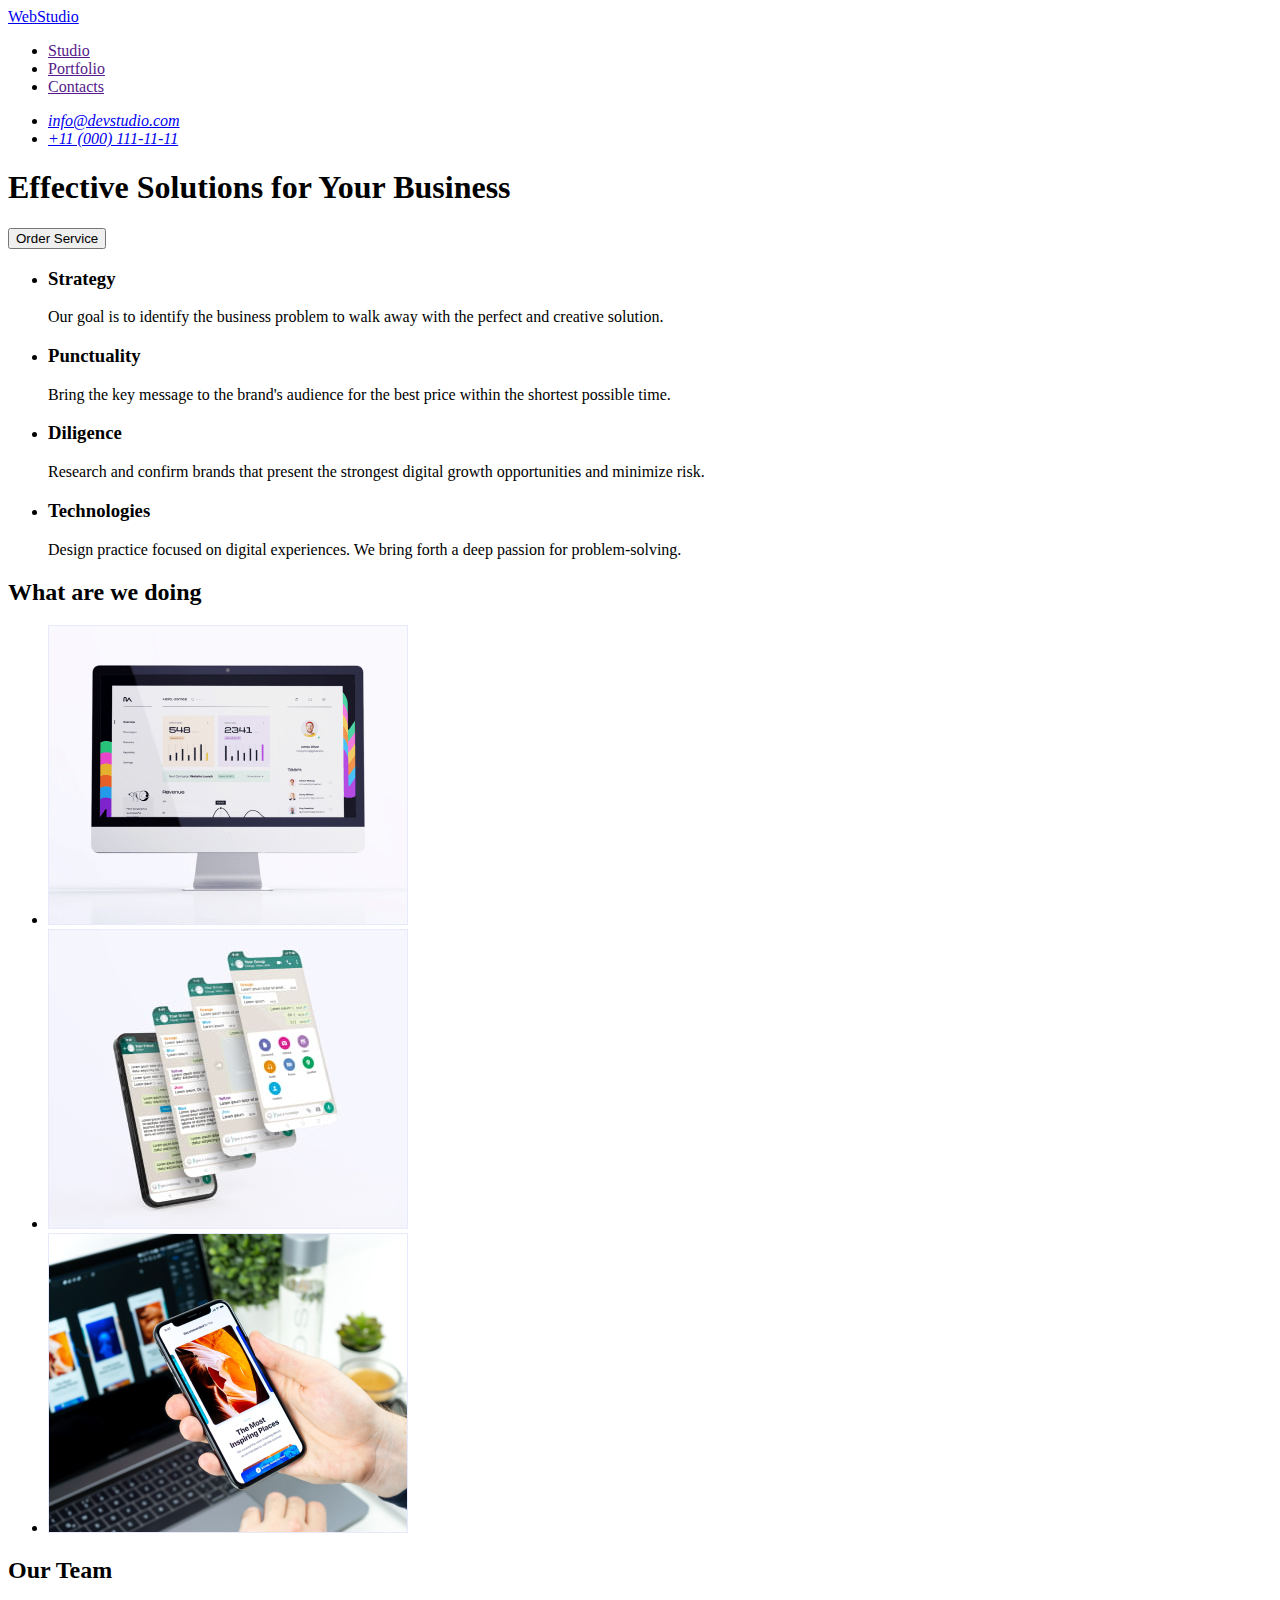
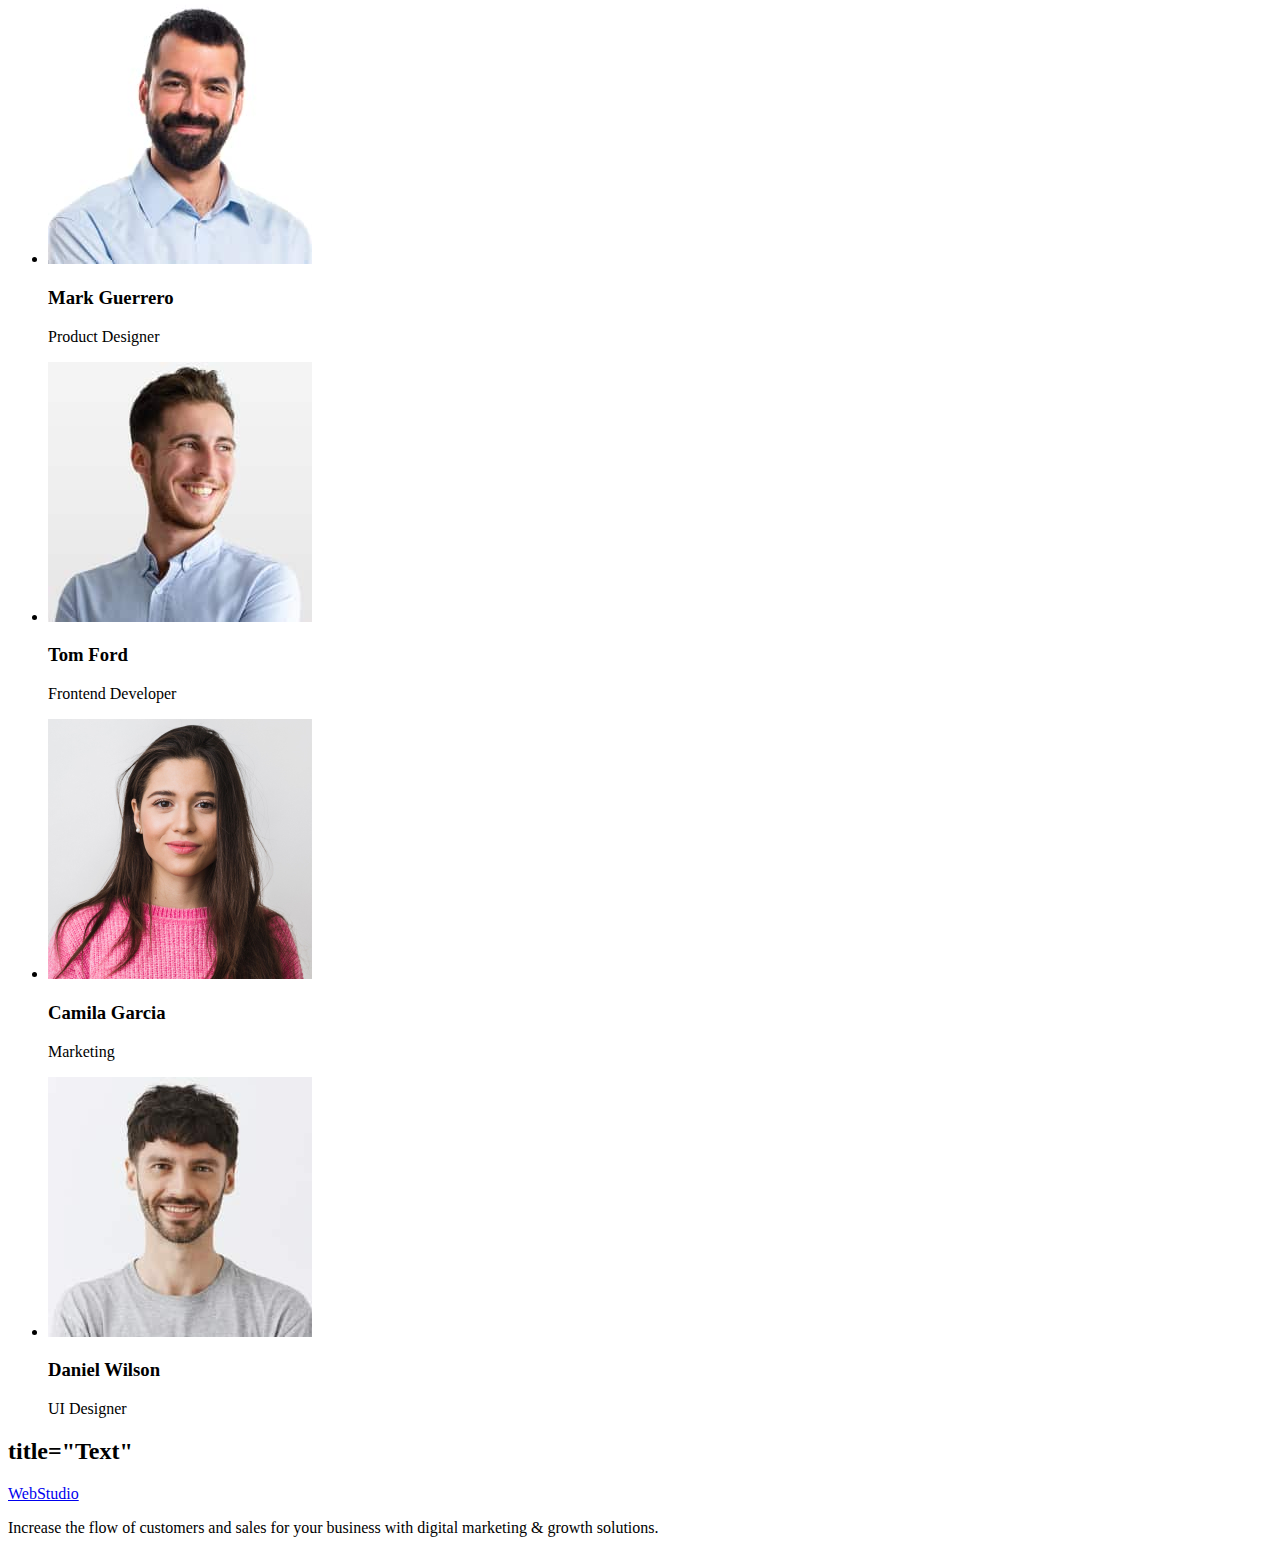
==== index.html @ a26e0db4 "Initial commit" ====
<!DOCTYPE html>
<html lang="en">
  <head>
    <meta charset="UTF-8" />
    <meta http-equiv="X-UA-Compatible" content="IE=edge" />
    <meta name="viewport" content="width=device-width, initial-scale=1.0" />
    <title>Document</title>
  </head>
  <body>
    <header>
      <nav>
        <a id="logo" href="./index.html">WebStudio</a>

        <ul>
          <li><a href="">Studio</a></li>
          <li><a href="">Portfolio</a></li>
          <li><a href="">Contacts</a></li>
        </ul>
      </nav>

      <address>
        <ul>
          <li><a href="mailto:info@devstudio.com">info@devstudio.com</a></li>
          <li><a href="tel:+110001111111">+11 (000) 111-11-11</a></li>
        </ul>
      </address>
    </header>

    <main>
      <section>
        <h1>Effective Solutions for Your Business</h1>
        <button type="button">Order Service</button>
      </section>

      <section>
        <h2 hidden>features</h2>
        <ul>
          <li>
            <h3>Strategy</h3>
            <p>
              Our goal is to identify the business problem to walk away with the
              perfect and creative solution.
            </p>
          </li>

          <li>
            <h3>Punctuality</h3>
            <p>
              Bring the key message to the brand's audience for the best price
              within the shortest possible time.
            </p>
          </li>
          <li>
            <h3>Diligence</h3>
            <p>
              Research and confirm brands that present the strongest digital
              growth opportunities and minimize risk.
            </p>
          </li>
          <li>
            <h3>Technologies</h3>

            <p>
              Design practice focused on digital experiences. We bring forth a
              deep passion for problem-solving.
            </p>
          </li>
        </ul>
      </section>
      <section>
        <h2>What are we doing</h2>
        <ul>
          <li>
            <img
              src="./images/1-(1).jpg"
              alt="Notebook"
              width="360"
              height="300"
            />
          </li>
          <li>
            <img
              src="./images/2-(1).jpg"
              alt="mobile phones"
              width="360"
              height="300"
            />
          </li>
          <li>
            <img
              src="./images/3-(1).jpg"
              alt="one phone"
              width="360"
              height="300"
            />
          </li>
        </ul>
      </section>

      <section>
        <h2>Our Team</h2>
        <ul>
          <li class="TeamCard1">
            <img
              src="./images/1-st-man-(1).jpg"
              alt="first man"
              width="264"
              height="260"
            />
            <h3>Mark Guerrero</h3>
            <p>Product Designer</p>
          </li>
          <li class="Team-Card2">
            <img
              src="./images/2-th-man-(1).jpg"
              alt="second man"
              width="264"
              height="260"
            />
            <h3>Tom Ford</h3>
            <p>Frontend Developer</p>
          </li>
          <li class="TeamCard3">
            <img
              src="./images/3-th-woman-(1).jpg"
              alt="thirdth woman"
              width="264"
              height="260"
            />
            <h3>Camila Garcia</h3>
            <p>Marketing</p>
          </li>
          <li class="TeamCard4">
            <img
              src="./images/4-th-man-(1).jpg"
              alt="firth man"
              width="264"
              height="260"
            />
            <h3>Daniel Wilson</h3>
            <p>UI Designer</p>
          </li>
        </ul>
      </section>
    </main>
    <footer>
      <h2>title="Text"</h2>
      <a href="./index.html">WebStudio</a>
      <p>
        Increase the flow of customers and sales for your business with digital
        marketing & growth solutions.
      </p>
    </footer>
  </body>
</html>
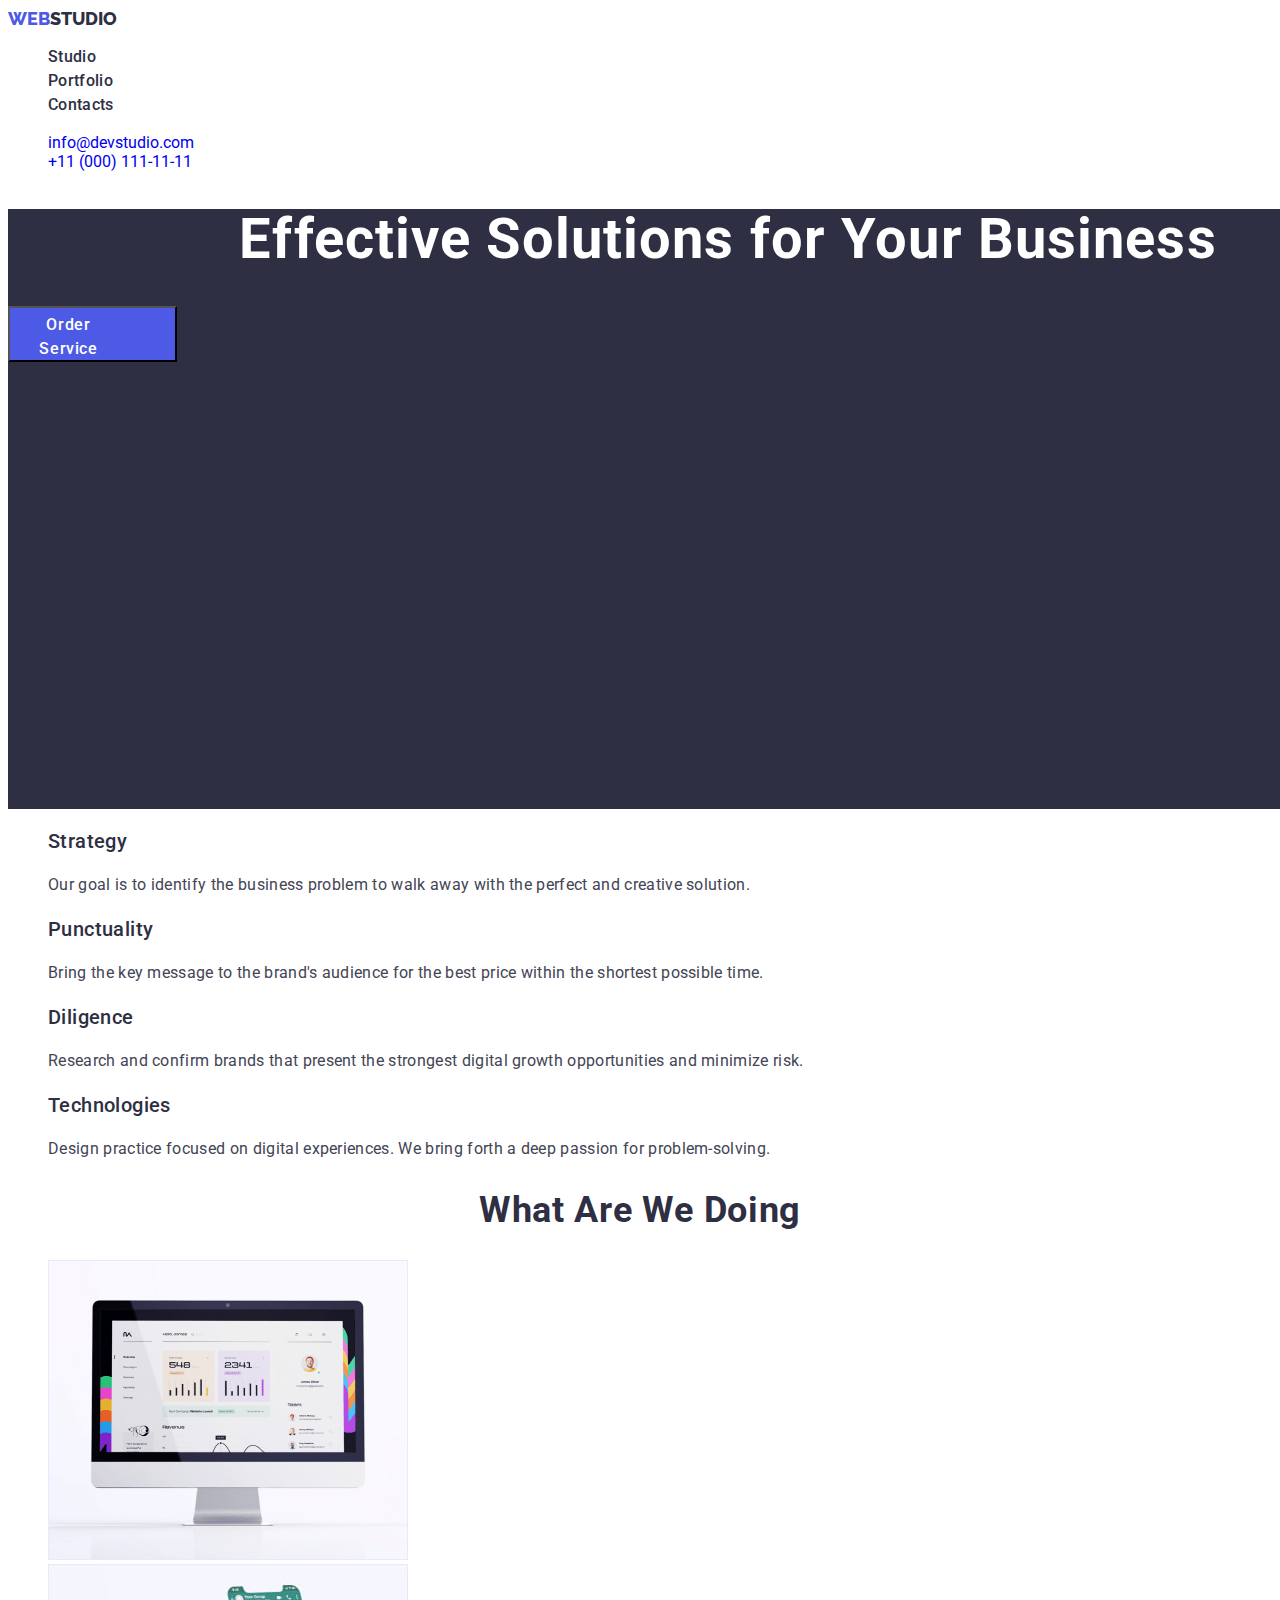
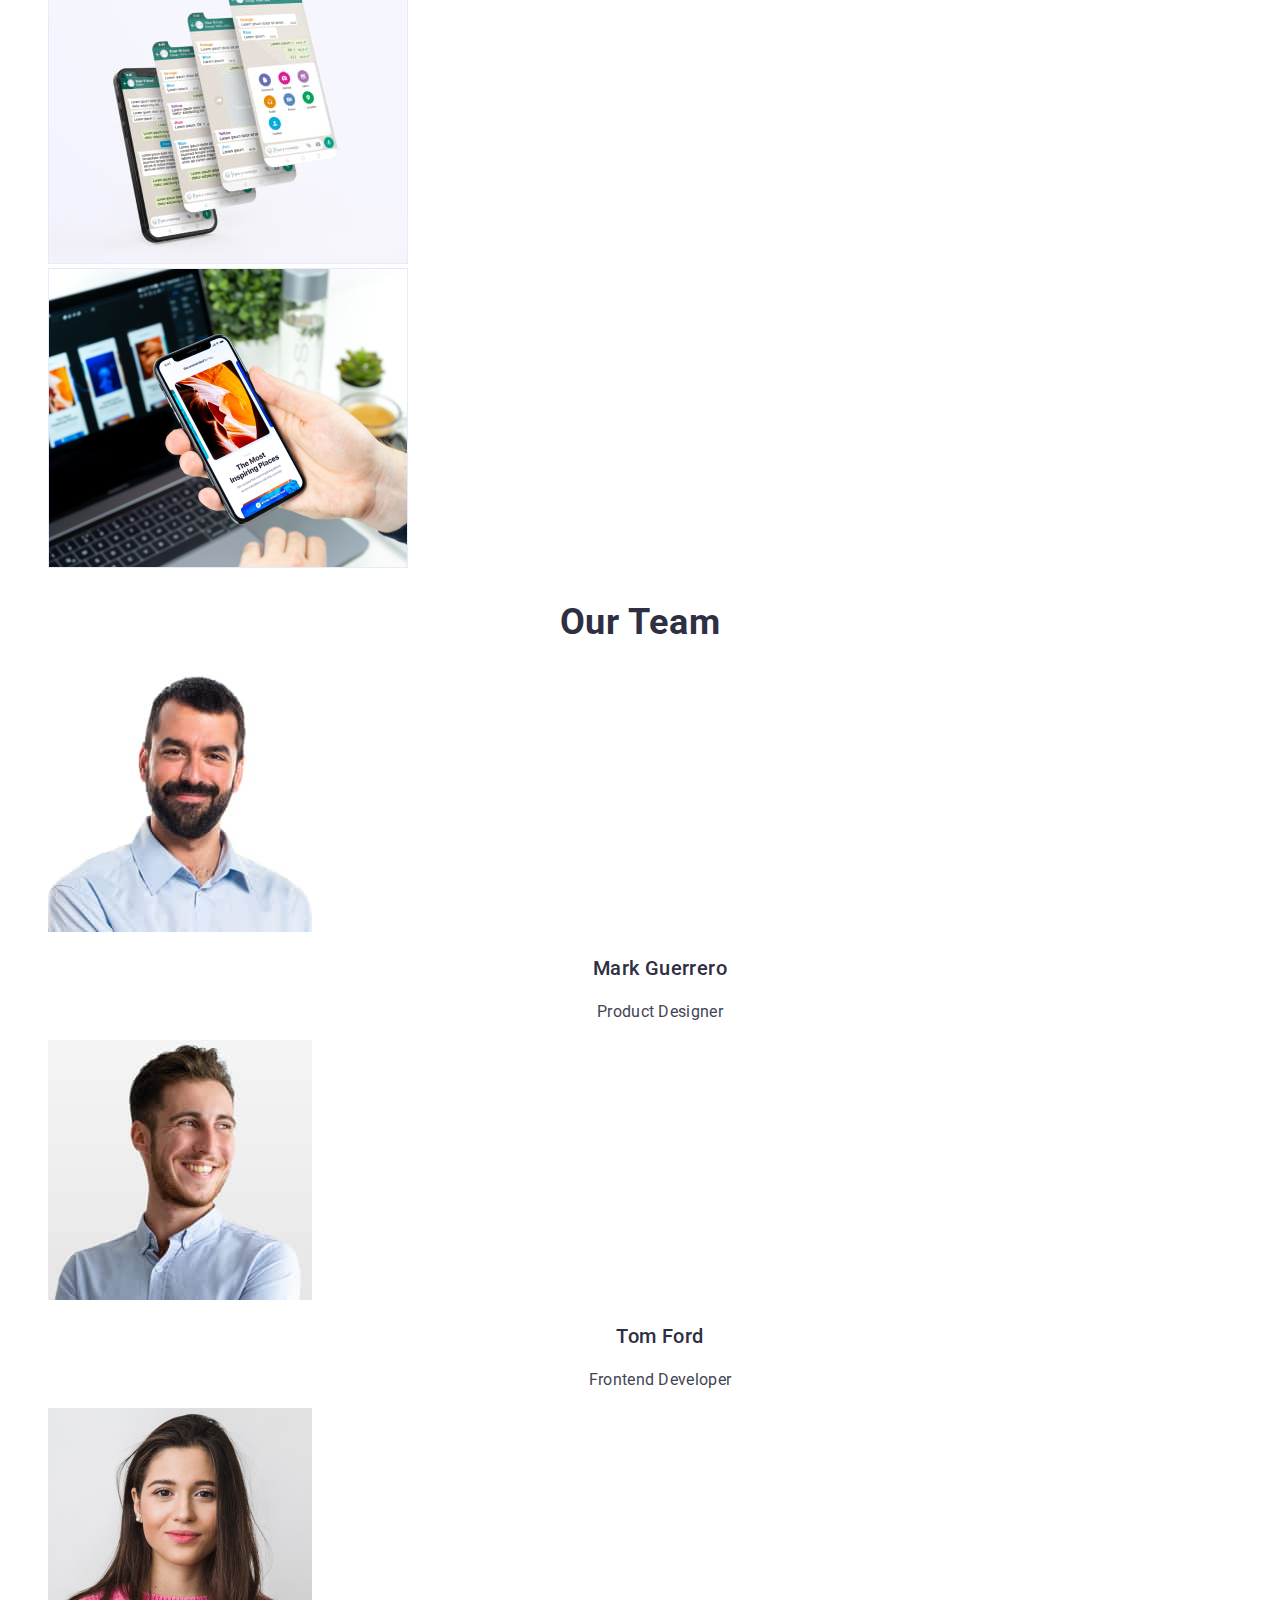
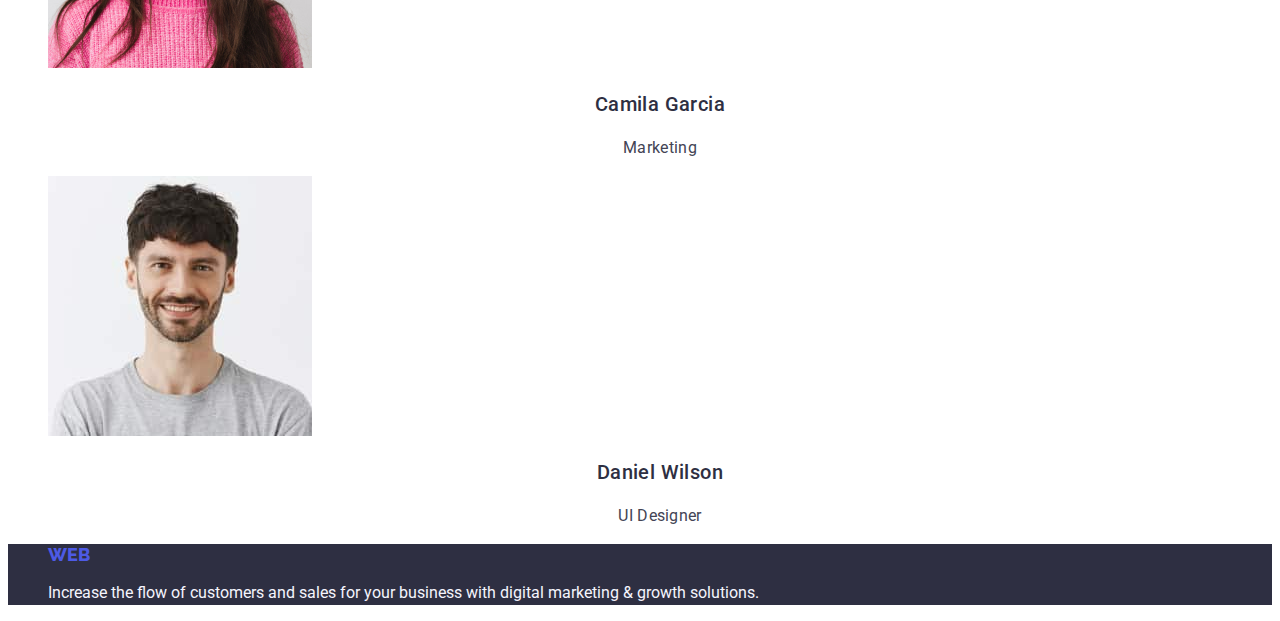
==== commit 5975da32: "First-try" ====
--- a/index.html
+++ b/index.html
@@ -4,73 +4,95 @@
     <meta charset="UTF-8" />
     <meta http-equiv="X-UA-Compatible" content="IE=edge" />
     <meta name="viewport" content="width=device-width, initial-scale=1.0" />
+    <link rel="stylesheet" href="css/style.css" />
+    <link rel="preconnect" href="https://fonts.gstatic.com" />
+    <link rel="preconnect" href="https://fonts.googleapis.com" />
+    <link rel="preconnect" href="https://fonts.gstatic.com" crossorigin />
+    <link
+      href="https://fonts.googleapis.com/css2?family=Raleway:wght@800&family=Roboto:wght@400;500;700&display=swap"
+      rel="stylesheet"
+    />
     <title>Document</title>
   </head>
   <body>
-    <header>
-      <nav>
-        <a id="logo" href="./index.html">WebStudio</a>
+    <header class="top-line-header">
+      <a class="logo" href="./index.html">WEB<span class="logo-second-word">STUDIO</span></a>
 
-        <ul>
-          <li><a href="">Studio</a></li>
-          <li><a href="">Portfolio</a></li>
-          <li><a href="">Contacts</a></li>
+      <nav class="menu-navigation">
+        <ul class="navigation-list">
+          <li>
+            <a class="nav-element" href="">Studio</a>
+          </li>
+          <li >
+            <a class="nav-element" href="">Portfolio</a>
+          </li>
+          <li >
+            <a class="nav-element" href="">Contacts</a>
+          </li>
         </ul>
       </nav>
 
-      <address>
-        <ul>
-          <li><a href="mailto:info@devstudio.com">info@devstudio.com</a></li>
-          <li><a href="tel:+110001111111">+11 (000) 111-11-11</a></li>
+      <adress>
+        <ul class="adress-info">
+          <li class="mail">
+            <a class="mail-a" href="mailto:info@devstudio.com">info@devstudio.com</a>
+          </li>
+          <li class="tel">
+            <a class="tel-a" href="tel:+110001111111">+11 (000) 111-11-11</a>
+          </li>
         </ul>
-      </address>
+      </adress>
     </header>
 
     <main>
-      <section>
-        <h1>Effective Solutions for Your Business</h1>
-        <button type="button">Order Service</button>
+      <section class="hero-image">
+        <h1 class="hero-image-title">
+          Effective Solutions for Your Business
+        </h1>
+        <button class="hero-image-button" type="button">
+          <p class="hero-image-button-text">Order Service</p>
+        </button>
       </section>
 
-      <section>
+      <section class="first-section">
         <h2 hidden>features</h2>
-        <ul>
-          <li>
-            <h3>Strategy</h3>
-            <p>
+
+        <ul class="first-section-list">
+          <li class="first-section-item-strategy">
+            <h3 class="first-section-title">Strategy</h3>
+            <p class="first-section-text">
               Our goal is to identify the business problem to walk away with the
               perfect and creative solution.
             </p>
           </li>
 
-          <li>
-            <h3>Punctuality</h3>
-            <p>
+          <li class="first-section-item-punctuality">
+            <h3 class="first-section-title">Punctuality</h3>
+            <p class="first-section-text">
               Bring the key message to the brand's audience for the best price
               within the shortest possible time.
             </p>
           </li>
-          <li>
-            <h3>Diligence</h3>
-            <p>
+          <li class="first-section-item-diligence">
+            <h3 class="first-section-title">Diligence</h3>
+            <p class="first-section-text">
               Research and confirm brands that present the strongest digital
               growth opportunities and minimize risk.
             </p>
           </li>
-          <li>
-            <h3>Technologies</h3>
-
-            <p>
+          <li class="first-section-item-technologies">
+            <h3 class="first-section-title">Technologies</h3>
+            <p class="first-section-text">
               Design practice focused on digital experiences. We bring forth a
               deep passion for problem-solving.
             </p>
           </li>
         </ul>
       </section>
-      <section>
-        <h2>What are we doing</h2>
+      <section class="second-section">
+        <h2 class="second-section-title">What are we doing</h2>
         <ul>
-          <li>
+          <li class="image-notebook">
             <img
               src="./images/1-(1).jpg"
               alt="Notebook"
@@ -78,7 +100,7 @@
               height="300"
             />
           </li>
-          <li>
+          <li class="image-mobile-phones">
             <img
               src="./images/2-(1).jpg"
               alt="mobile phones"
@@ -86,7 +108,7 @@
               height="300"
             />
           </li>
-          <li>
+          <li class="image-one-phone">
             <img
               src="./images/3-(1).jpg"
               alt="one phone"
@@ -97,8 +119,8 @@
         </ul>
       </section>
 
-      <section>
-        <h2>Our Team</h2>
+      <section class="third-section">
+        <h2 class="third-section-title">Our Team</h2>
         <ul>
           <li class="TeamCard1">
             <img
@@ -107,8 +129,8 @@
               width="264"
               height="260"
             />
-            <h3>Mark Guerrero</h3>
-            <p>Product Designer</p>
+            <h3 class="third-section-card-title">Mark Guerrero</h3>
+            <p class="third-section-card-text">Product Designer</p>
           </li>
           <li class="Team-Card2">
             <img
@@ -117,8 +139,8 @@
               width="264"
               height="260"
             />
-            <h3>Tom Ford</h3>
-            <p>Frontend Developer</p>
+            <h3 class="third-section-card-title">Tom Ford</h3>
+            <p class="third-section-card-text">Frontend Developer</p>
           </li>
           <li class="TeamCard3">
             <img
@@ -127,8 +149,8 @@
               width="264"
               height="260"
             />
-            <h3>Camila Garcia</h3>
-            <p>Marketing</p>
+            <h3 class="third-section-card-title">Camila Garcia</h3>
+            <p class="third-section-card-text">Marketing</p>
           </li>
           <li class="TeamCard4">
             <img
@@ -137,19 +159,26 @@
               width="264"
               height="260"
             />
-            <h3>Daniel Wilson</h3>
-            <p>UI Designer</p>
+            <h3 class="third-section-card-title">Daniel Wilson</h3>
+            <p class="third-section-card-text">UI Designer</p>
           </li>
         </ul>
       </section>
     </main>
-    <footer>
-      <h2>title="Text"</h2>
-      <a href="./index.html">WebStudio</a>
-      <p>
-        Increase the flow of customers and sales for your business with digital
-        marketing & growth solutions.
-      </p>
+    <footer class="footer">
+      <ul>
+        <li>          
+            <a class="logo" href="./index.html">WEB<span class="logo-second-word">STUDIO</span></a>
+           <p class="footer-logo-text">
+            Increase the flow of customers and sales for your business with
+            digital marketing & growth solutions.
+          </p>
+        </a>
+        </li>
+        <li>
+         
+        </li>
+      </ul>
     </footer>
   </body>
 </html>
--- a/css/style.css
+++ b/css/style.css
@@ -0,0 +1,227 @@
+ul {
+list-style: none;
+
+}
+a {
+text-decoration: none;    
+}
+body {
+color: #2E2F42;
+font-family:'Roboto',sans-serif;
+}
+
+button {
+    cursor: pointer;
+}
+.logo {
+    width: 44px;
+        height: 21px;
+    font-family: 'Raleway';
+        font-style: normal;
+        font-weight: 800;
+        font-size: 18px;
+        line-height: 21px;
+        color: #4D5AE5;
+}
+.nav-element {
+    font-family: 'Roboto';
+        font-style: normal;
+        font-weight: 500;
+        font-size: 16px;
+        line-height: 24px;
+        letter-spacing: 0.02em;        
+            color: #2E2F42;
+}
+.logo-second-word {
+    width: 71px;
+        height: 21px;
+    font-family: 'Raleway';
+        font-style: normal;
+        font-weight: 800;
+        font-size: 18px;
+        line-height: 21px;
+        color: #2E2F42;
+}
+.mail:hover {
+    color:#404BBF;
+    
+}
+.tel:hover {
+    color:#404BBF;
+        
+}
+.mail-a:focus {
+    color:#404BBF;  
+}
+.tel-a:focus {
+    color:#404BBF;  
+}
+
+
+.filter-btn-active:hover  {
+   background-color: #404BBF;
+}
+.filter-btn-active:focus {
+    background-color: #404BBF;
+}
+
+.row-first-tite {
+    font-family: 'Roboto';
+        font-style: normal;
+        font-weight: 500;
+        font-size: 20px;
+        line-height: 24px;
+        letter-spacing: 0.02em;        
+            color: #2E2F42;
+}
+.row-first-text {
+    font-family: 'Roboto';
+        font-style: normal;
+        font-weight: 400;
+        font-size: 16px;
+        line-height: 24px;        
+        letter-spacing: 0.02em;    
+        color: #434455;
+}
+.row-second-tite{
+    font-family: 'Roboto';
+        font-style: normal;
+        font-weight: 500;
+        font-size: 20px;
+        line-height: 24px;        
+        letter-spacing: 0.02em;    
+        color: #2E2F42;
+}
+.row-second-text{
+font-family: 'Roboto';
+    font-style: normal;
+    font-weight: 400;
+    font-size: 16px;
+    line-height: 24px;    
+    letter-spacing: 0.02em;
+    color: #434455;
+}
+.rowthird-tite{    
+        font-family: 'Roboto';
+        font-style: normal;
+        font-weight: 500;
+        font-size: 20px;
+        line-height: 24px;        
+        letter-spacing: 0.02em;    
+        color: #2E2F42;
+}
+.row-third-text{
+    font-family: 'Roboto';
+    font-style: normal;
+    font-weight: 400;
+    font-size: 16px;
+    line-height: 24px;    
+    letter-spacing: 0.02em;
+    color: #434455;
+}
+.footer-logo-text{
+    font-family: 'Roboto';
+        font-style: normal;
+        font-weight: 400;
+        font-size: 16px;
+        line-height: 24px;
+       er-spacing: 0.02em;    
+        color: #F4F4FD;
+}
+.footer {
+    background: #2E2F42;
+}
+ .hero-image{
+        width: 1440px;
+        height: 600px; 
+        background: #2E2F42;
+ }
+ .hero-image-title {
+    font-family: 'Roboto';
+        font-style: normal;
+        font-weight: 700;
+        font-size: 56px;
+        line-height: 60px;    
+        text-align: center;
+        letter-spacing: 0.02em;    
+        color: #FFFFFF;
+ }
+ .hero-image-button {
+        width: 169px;
+        height: 56px;          
+        background: #4D5AE5;
+ }
+.hero-image-button-text{
+    width: 105px;
+        height: 24px;    
+        font-family: 'Roboto';
+        font-style: normal;
+        font-weight: 500;
+        font-size: 16px;
+        line-height: 24px;        
+        display: flex;
+        align-items: center;
+        letter-spacing: 0.04em;    
+        color: #FFFFFF;
+}
+.first-section-title{
+font-family: 'Roboto';
+    font-style: normal;
+    font-weight: 500;
+    font-size: 20px;
+    line-height: 24px;
+    letter-spacing: 0.02em;
+    color: #2E2F42;
+}
+.first-section-text {
+font-family: 'Roboto';
+    font-style: normal;
+    font-weight: 400;
+    font-size: 16px;
+    line-height: 24px;
+    letter-spacing: 0.02em;
+    color: #434455;
+}
+.second-section-title{
+    font-family: 'Roboto';
+        font-style: normal;
+        font-weight: 700;
+        font-size: 36px;
+        line-height: 40px;
+        text-align: center;
+        letter-spacing: 0.02em;
+        text-transform: capitalize;
+        color: #2E2F42;
+}
+.third-section-title{
+    font-family: 'Roboto';
+        font-style: normal;
+        font-weight: 700;
+        font-size: 36px;
+        line-height: 40px;
+        text-align: center;
+        letter-spacing: 0.02em;
+        text-transform: capitalize;
+        color: #2E2F42;
+}
+.third-section-card-title{
+font-family: 'Roboto';
+    font-style: normal;
+    font-weight: 500;
+    font-size: 20px;
+    line-height: 24px;
+    text-align: center;
+    letter-spacing: 0.02em;
+    color: #2E2F42;
+}
+.third-section-card-text{
+font-family: 'Roboto';
+    font-style: normal;
+    font-weight: 400;
+    font-size: 16px;
+    line-height: 24px;
+    text-align: center;
+    letter-spacing: 0.02em;
+    color: #434455;
+}
+   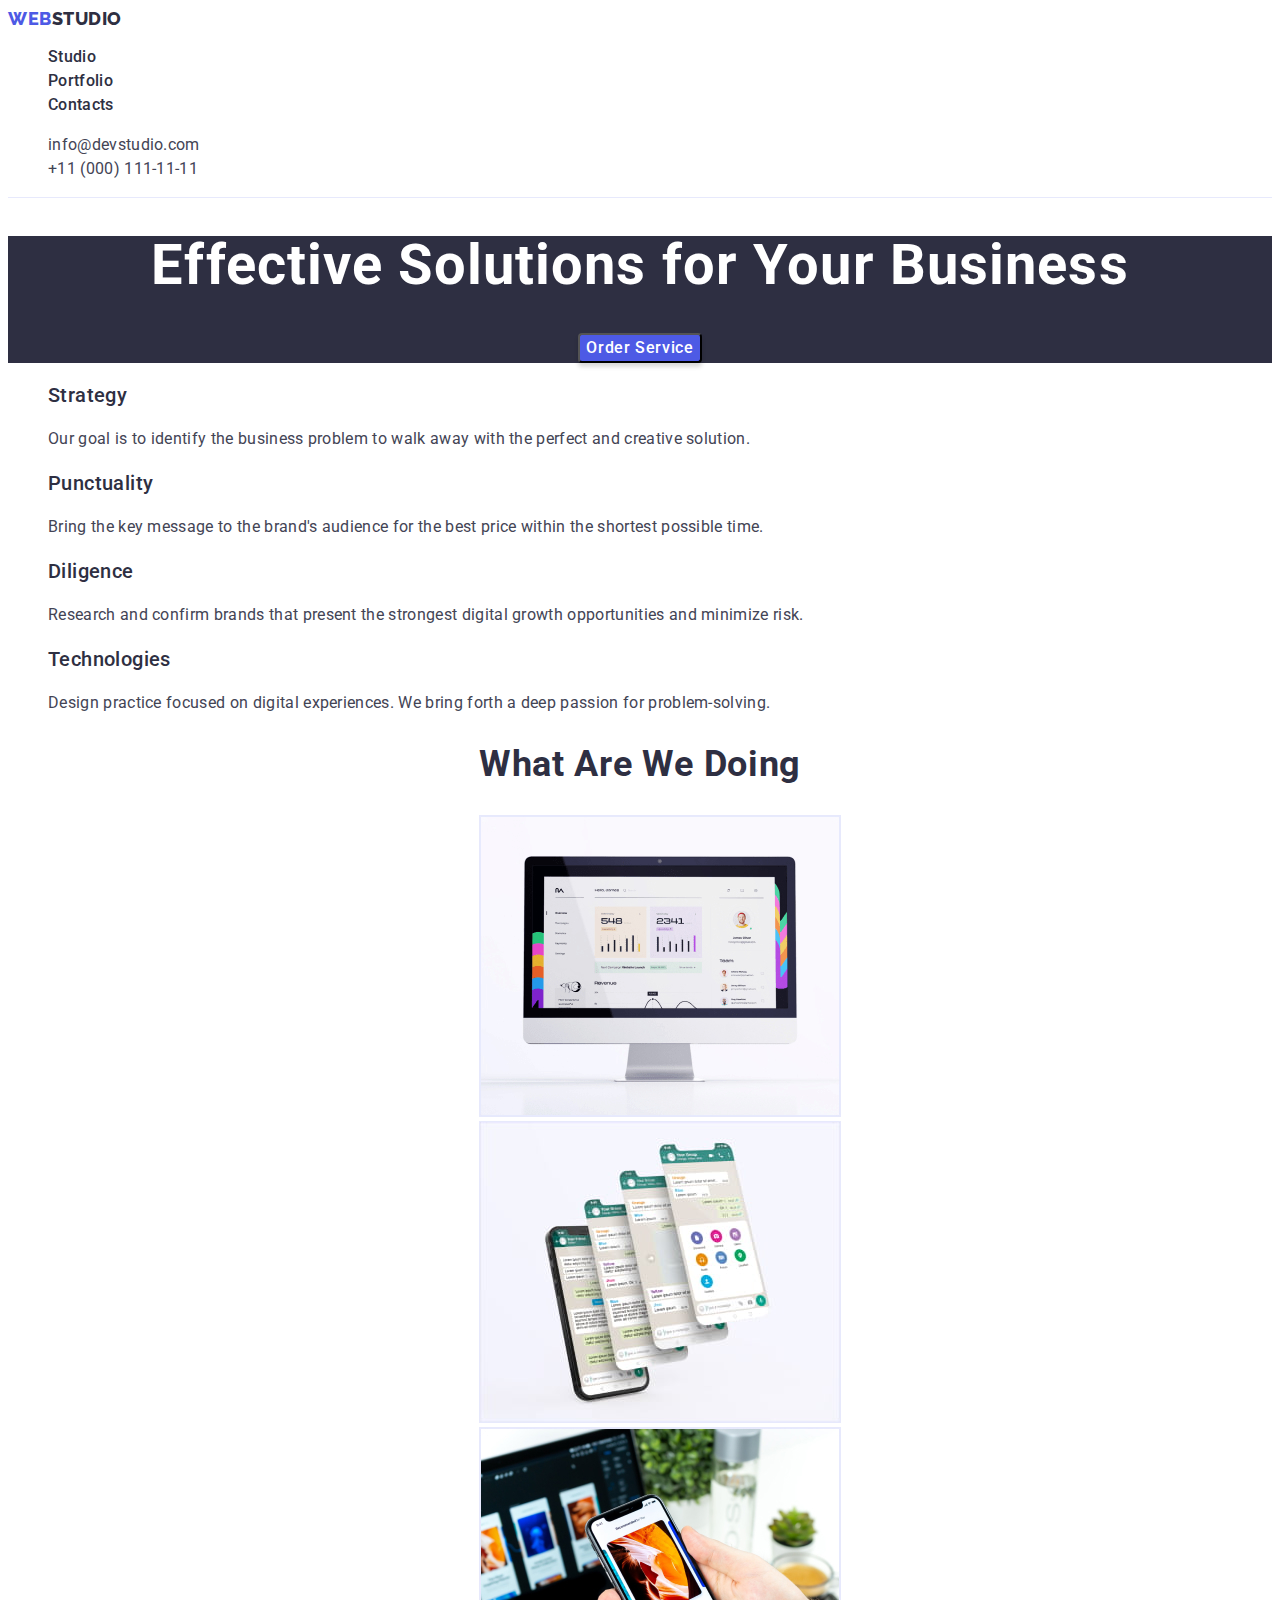
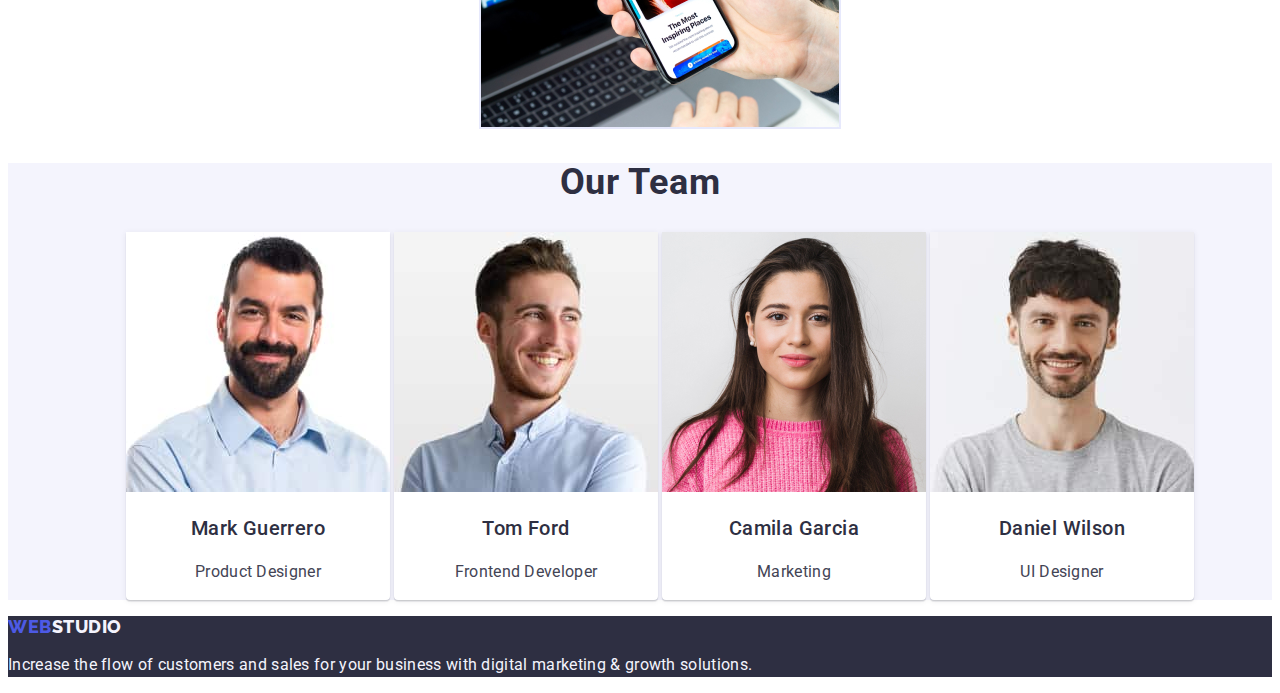
==== commit 65eb78a0: "second-version" ====
--- a/index.html
+++ b/index.html
@@ -4,114 +4,116 @@
     <meta charset="UTF-8" />
     <meta http-equiv="X-UA-Compatible" content="IE=edge" />
     <meta name="viewport" content="width=device-width, initial-scale=1.0" />
-    <link rel="stylesheet" href="css/style.css" />
-    <link rel="preconnect" href="https://fonts.gstatic.com" />
     <link rel="preconnect" href="https://fonts.googleapis.com" />
     <link rel="preconnect" href="https://fonts.gstatic.com" crossorigin />
     <link
       href="https://fonts.googleapis.com/css2?family=Raleway:wght@800&family=Roboto:wght@400;500;700&display=swap"
       rel="stylesheet"
     />
-    <title>Document</title>
+
+    <link rel="stylesheet" href="./css/style.css" />
+    <title>Web Studio</title>
   </head>
   <body>
-    <header class="top-line-header">
-      <a class="logo" href="./index.html">WEB<span class="logo-second-word">STUDIO</span></a>
-
-      <nav class="menu-navigation">
-        <ul class="navigation-list">
+    <header class="header">
+      <nav class="navigation">
+        <a class="navigation-logo-web logo link" href="./index.html">
+          Web<span class="navigation-logo-studio">Studio</span>
+        </a>
+        <ul class="navigation-list list">
+          <!-- current disable -->
           <li>
-            <a class="nav-element" href="">Studio</a>
+            <a class="navigation-item link" href="./index.html">Studio</a>
           </li>
-          <li >
-            <a class="nav-element" href="">Portfolio</a>
+          <li>
+            <a class="navigation-item link" href="./portfolio.html"
+              >Portfolio</a
+            >
           </li>
-          <li >
-            <a class="nav-element" href="">Contacts</a>
+          <li>
+            <a class="navigation-item link" href="">Contacts</a>
           </li>
         </ul>
       </nav>
 
-      <adress>
-        <ul class="adress-info">
-          <li class="mail">
-            <a class="mail-a" href="mailto:info@devstudio.com">info@devstudio.com</a>
+      <address class="contact">
+        <ul class="contact-list list">
+          <li>
+            <a class="contact-item link" href="mailto:info@devstudio.com"
+              >info@devstudio.com</a
+            >
           </li>
-          <li class="tel">
-            <a class="tel-a" href="tel:+110001111111">+11 (000) 111-11-11</a>
+          <li>
+            <a class="contact-item link" href="tel:+110001111111"
+              >+11 (000) 111-11-11</a
+            >
           </li>
         </ul>
-      </adress>
+      </address>
     </header>
-
     <main>
-      <section class="hero-image">
-        <h1 class="hero-image-title">
-          Effective Solutions for Your Business
-        </h1>
-        <button class="hero-image-button" type="button">
-          <p class="hero-image-button-text">Order Service</p>
-        </button>
+      <section class="hero">
+        <h1 class="hero-title">Effective Solutions for Your Business</h1>
+        <button class="hero-button" type="button">Order Service</button>
       </section>
 
-      <section class="first-section">
-        <h2 hidden>features</h2>
-
-        <ul class="first-section-list">
-          <li class="first-section-item-strategy">
-            <h3 class="first-section-title">Strategy</h3>
-            <p class="first-section-text">
+      <section class="features">
+        <h2 class="features-title secondary-title" hidden>Features</h2>
+        <ul class="features-list list">
+          <li>
+            <h3 class="features-subtitle">Strategy</h3>
+            <p class="features-text">
               Our goal is to identify the business problem to walk away with the
               perfect and creative solution.
             </p>
           </li>
-
-          <li class="first-section-item-punctuality">
-            <h3 class="first-section-title">Punctuality</h3>
-            <p class="first-section-text">
+          <li>
+            <h3 class="features-subtitle">Punctuality</h3>
+            <p class="features-text">
               Bring the key message to the brand's audience for the best price
               within the shortest possible time.
             </p>
           </li>
-          <li class="first-section-item-diligence">
-            <h3 class="first-section-title">Diligence</h3>
-            <p class="first-section-text">
+          <li>
+            <h3 class="features-subtitle">Diligence</h3>
+            <p class="features-text">
               Research and confirm brands that present the strongest digital
               growth opportunities and minimize risk.
             </p>
           </li>
-          <li class="first-section-item-technologies">
-            <h3 class="first-section-title">Technologies</h3>
-            <p class="first-section-text">
+          <li>
+            <h3 class="features-subtitle">Technologies</h3>
+            <p class="features-text">
               Design practice focused on digital experiences. We bring forth a
               deep passion for problem-solving.
             </p>
           </li>
         </ul>
       </section>
-      <section class="second-section">
-        <h2 class="second-section-title">What are we doing</h2>
-        <ul>
-          <li class="image-notebook">
+
+      <section class="specialization">
+        <h2 class="specialization-title secondary-title">What are we doing</h2>
+        <ul class="specialization-list list">
+          <li>
             <img
-              src="./images/1-(1).jpg"
-              alt="Notebook"
+              src="images\1-(1).jpg"
+              alt="monitor"
               width="360"
               height="300"
             />
           </li>
-          <li class="image-mobile-phones">
+          <li>
             <img
-              src="./images/2-(1).jpg"
-              alt="mobile phones"
+              src="images\2-(1).jpg"
+              alt="messenger in the phone"
               width="360"
               height="300"
             />
           </li>
-          <li class="image-one-phone">
+          <li>
             <img
-              src="./images/3-(1).jpg"
-              alt="one phone"
+              src="images\3-(1).jpg"
+              alt="website on the phone"
               width="360"
               height="300"
             />
@@ -119,66 +121,60 @@
         </ul>
       </section>
 
-      <section class="third-section">
-        <h2 class="third-section-title">Our Team</h2>
-        <ul>
-          <li class="TeamCard1">
+      <section class="team">
+        <h2 class="team-title secondary-title">Our Team</h2>
+        <ul class="team-list list">
+          <li class="team-item">
             <img
-              src="./images/1-st-man-(1).jpg"
-              alt="first man"
+              src="images\1-st-man-(1).jpg"
+              alt="the company's product designer"
               width="264"
               height="260"
             />
-            <h3 class="third-section-card-title">Mark Guerrero</h3>
-            <p class="third-section-card-text">Product Designer</p>
+            <h3 class="team-name">Mark Guerrero</h3>
+            <p class="team-position">Product Designer</p>
           </li>
-          <li class="Team-Card2">
+          <li class="team-item">
             <img
-              src="./images/2-th-man-(1).jpg"
-              alt="second man"
+              src="images\2-th-man-(1).jpg"
+              alt="the company's frontend developer"
               width="264"
               height="260"
             />
-            <h3 class="third-section-card-title">Tom Ford</h3>
-            <p class="third-section-card-text">Frontend Developer</p>
+            <h3 class="team-name">Tom Ford</h3>
+            <p class="team-position">Frontend Developer</p>
           </li>
-          <li class="TeamCard3">
+          <li class="team-item">
             <img
-              src="./images/3-th-woman-(1).jpg"
-              alt="thirdth woman"
+              src="images\3-th-woman-(1).jpg"
+              alt="the company's marketer"
               width="264"
               height="260"
             />
-            <h3 class="third-section-card-title">Camila Garcia</h3>
-            <p class="third-section-card-text">Marketing</p>
+            <h3 class="team-name">Camila Garcia</h3>
+            <p class="team-position">Marketing</p>
           </li>
-          <li class="TeamCard4">
+          <li class="team-item">
             <img
-              src="./images/4-th-man-(1).jpg"
-              alt="firth man"
+              src="images\4-th-man-(1).jpg"
+              alt="the company's ui designer"
               width="264"
               height="260"
             />
-            <h3 class="third-section-card-title">Daniel Wilson</h3>
-            <p class="third-section-card-text">UI Designer</p>
+            <h3 class="team-name">Daniel Wilson</h3>
+            <p class="team-position">UI Designer</p>
           </li>
         </ul>
       </section>
     </main>
     <footer class="footer">
-      <ul>
-        <li>          
-            <a class="logo" href="./index.html">WEB<span class="logo-second-word">STUDIO</span></a>
-           <p class="footer-logo-text">
-            Increase the flow of customers and sales for your business with
-            digital marketing & growth solutions.
-          </p>
-        </a>
-        </li>
-        <li>
-         
-        </li>
-      </ul>
+      <a class="footer-logo-web logo link" href="./index.html">
+        Web<span class="footer-logo-studio-invert">Studio</span>
+      </a>
+      <p class="footer-text">
+        Increase the flow of customers and sales for your business with digital
+        marketing & growth solutions.
+      </p>
     </footer>
   </body>
 </html>
--- a/css/style.css
+++ b/css/style.css
@@ -1,227 +1,282 @@
-ul {
-list-style: none;
-
-}
-a {
-text-decoration: none;    
-}
+:root {
+    --color-text-main: #2e2f42;
+    --color-text-secondary: #434455;
+    --color-text-hero-title: #ffffff;
+    --color-text-secondary-title: #2e2f42;
+
+    --color-text-logo-web: #4d5ae5;
+    --color-text-navigation-logo-studio: #2e2f42;
+    --color-text-footer: #f4f4fd;
+    --color-text-footer-logo-studio-invert: #f4f4fd;
+    --color-text-hero-button: #ffffff;
+    --color-text-filter-button-current: #ffffff;
+    --color-text-filter-button: #4d5ae5;
+    --color-text-filter-button-hover-focus: #ffffff;
+
+    --color-navigation-hover-focus: #404bbf;
+    --color-navigation-current: #404bbf;
+    --color-contact-hover-focus: #404bbf;
+    --color-filter-button-current: #404bbf;
+    --color-filter-button-hover-focus: #404bbf;
+
+    --color-border-bottom-header: #e7e9fc;
+    --color-border-specialization-item: #e7e9fc;
+    --color-border-filter-button: #e7e9fc;
+    --color-border-work-cards: #e7e9fc;
+
+    --color-background-body: #ffffff;
+
+    --color-background-hero: #2e2f42;
+    --color-background-button-order: #4d5ae5;
+    --color-background-button-order-hover-focus: #404bbf;
+    --color-background-team: #f4f4fd;
+    --color-background-team-item: #ffffff;
+    --color-background-footer: #2e2f42;
+    --color-background-filter-button: #f4f4fd;
+}
+
+.link {
+    text-decoration: none;
+}
+
+.list {
+    list-style: none;
+}
+
 body {
-color: #2E2F42;
-font-family:'Roboto',sans-serif;
-}
-
-button {
+    font-family: "Roboto", sans-serif;
+    font-weight: normal;
+    color: var(--color-text-secondary);
+    background: var(--color-background-body);
+}
+
+/* STUDIO */
+.header {
+    border-bottom: 1px solid var(--color-border-bottom-header);
+}
+
+/* navigation */
+
+.logo {
+    text-transform: uppercase;
+    font-family: "Raleway", sans-serif;
+    font-weight: 800;
+    font-size: 18px;
+    line-height: 1.17;
+    letter-spacing: 0.03em;
+}
+
+.navigation-logo-web,
+.footer-logo-web {
+    color: var(--color-text-logo-web);
+}
+
+.navigation-logo-studio {
+    color: var(--color-text-navigation-logo-studio);
+}
+
+.navigation-item {
+    font-weight: 500;
+    font-size: 16px;
+    line-height: 1.5;
+    letter-spacing: 0.02em;
+    color: var(--color-text-main);
+}
+
+
+.navigation-item:hover,
+.navigation-item:focus {
+    color: var(--color-navigation-hover-focus);
+}
+
+/* contact */
+.contact {
+    font-style: normal;
+}
+
+.contact-item {
+    font-size: 16px;
+    line-height: 1.5;
+    letter-spacing: 0.02em;
+    color: var(--color-text-secondary);
+}
+
+.contact-item:hover,
+.contact-item:focus {
+    color: var(--color-contact-hover-focus);
+}
+
+/* hero */
+
+.hero {
+    background: var(--color-background-hero);
+    text-align: center;
+}
+
+.hero-title {
+    font-weight: 700;
+    font-size: 56px;
+    line-height: 1.07;
+    letter-spacing: 0.02em;
+    color: var(--color-text-hero-title);
+}
+
+.hero-button {
+    font-family: "Roboto", sans-serif;
+    font-weight: 500;
+    font-size: 16px;
+    line-height: 1.5;
+    letter-spacing: 0.04em;
+    color: var(--color-text-hero-button);
+    background: var(--color-background-button-order);
+    box-shadow: 0px 4px 4px rgba(0, 0, 0, 0.15);
+    border-radius: 4px;
     cursor: pointer;
 }
-.logo {
-    width: 44px;
-        height: 21px;
-    font-family: 'Raleway';
-        font-style: normal;
-        font-weight: 800;
-        font-size: 18px;
-        line-height: 21px;
-        color: #4D5AE5;
-}
-.nav-element {
-    font-family: 'Roboto';
-        font-style: normal;
-        font-weight: 500;
-        font-size: 16px;
-        line-height: 24px;
-        letter-spacing: 0.02em;        
-            color: #2E2F42;
-}
-.logo-second-word {
-    width: 71px;
-        height: 21px;
-    font-family: 'Raleway';
-        font-style: normal;
-        font-weight: 800;
-        font-size: 18px;
-        line-height: 21px;
-        color: #2E2F42;
-}
-.mail:hover {
-    color:#404BBF;
-    
-}
-.tel:hover {
-    color:#404BBF;
-        
-}
-.mail-a:focus {
-    color:#404BBF;  
-}
-.tel-a:focus {
-    color:#404BBF;  
-}
-
-
-.filter-btn-active:hover  {
-   background-color: #404BBF;
-}
-.filter-btn-active:focus {
-    background-color: #404BBF;
-}
-
-.row-first-tite {
-    font-family: 'Roboto';
-        font-style: normal;
-        font-weight: 500;
-        font-size: 20px;
-        line-height: 24px;
-        letter-spacing: 0.02em;        
-            color: #2E2F42;
-}
-.row-first-text {
-    font-family: 'Roboto';
-        font-style: normal;
-        font-weight: 400;
-        font-size: 16px;
-        line-height: 24px;        
-        letter-spacing: 0.02em;    
-        color: #434455;
-}
-.row-second-tite{
-    font-family: 'Roboto';
-        font-style: normal;
-        font-weight: 500;
-        font-size: 20px;
-        line-height: 24px;        
-        letter-spacing: 0.02em;    
-        color: #2E2F42;
-}
-.row-second-text{
-font-family: 'Roboto';
-    font-style: normal;
-    font-weight: 400;
-    font-size: 16px;
-    line-height: 24px;    
-    letter-spacing: 0.02em;
-    color: #434455;
-}
-.rowthird-tite{    
-        font-family: 'Roboto';
-        font-style: normal;
-        font-weight: 500;
-        font-size: 20px;
-        line-height: 24px;        
-        letter-spacing: 0.02em;    
-        color: #2E2F42;
-}
-.row-third-text{
-    font-family: 'Roboto';
-    font-style: normal;
-    font-weight: 400;
-    font-size: 16px;
-    line-height: 24px;    
-    letter-spacing: 0.02em;
-    color: #434455;
-}
-.footer-logo-text{
-    font-family: 'Roboto';
-        font-style: normal;
-        font-weight: 400;
-        font-size: 16px;
-        line-height: 24px;
-       er-spacing: 0.02em;    
-        color: #F4F4FD;
-}
+
+.hero-button:hover,
+.hero-button:focus {
+    background: var(--color-background-button-order-hover-focus);
+}
+
+/* features */
+
+.features-subtitle {
+    font-weight: 500;
+    font-size: 20px;
+    line-height: 1.2;
+    letter-spacing: 0.02em;
+    color: var(--color-text-main);
+}
+
+.features-text {
+    font-size: 16px;
+    line-height: 1.5;
+    letter-spacing: 0.02em;
+}
+
+/* secondary-title */
+
+.secondary-title {
+    font-weight: 700;
+    font-size: 36px;
+    line-height: 1.11;
+    letter-spacing: 0.02em;
+    text-transform: capitalize;
+    color: var(--color-text-secondary-title);
+    text-align: center;
+}
+
+/* specialization */
+
+.specialization-list {
+    text-align: center;
+}
+
+.specialization-list li img {
+    border: 1px solid var(--color-border-specialization-item);
+    display: inline-block;
+}
+
+/* team */
+
+.team {
+    background: var(--color-background-team);
+    text-align: center;
+}
+
+.team-item {
+    background: var(--color-background-team-item);
+    display: inline-block;
+    box-shadow: 0px 1px 6px rgba(46, 47, 66, 0.08),
+        0px 1px 1px rgba(46, 47, 66, 0.16), 0px 2px 1px rgba(46, 47, 66, 0.08);
+    border-radius: 0px 0px 4px 4px;
+}
+
+.team-name {
+    font-weight: 500;
+    font-size: 20px;
+    line-height: 1.2;
+    letter-spacing: 0.02em;
+    color: var(--color-text-main);
+}
+
+.team-position {
+    font-size: 16px;
+    line-height: 1.5;
+    letter-spacing: 0.02em;
+}
+
+/* PORTFOLIO */
+
+/* filter-button */
+.works-filter-button {
+    font-family: "Roboto", sans-serif;
+    font-weight: 500;
+    font-size: 16px;
+    line-height: 1.5;
+    letter-spacing: 0.04em;
+    background: var(--color-background-filter-button);
+    border: 1px solid var(--color-border-filter-button);
+    color: var(--color-text-filter-button);
+    border-radius: 4px;
+    cursor: pointer;
+}
+
+/* .current-button {
+  background: var(--color-filter-button-current);
+  color: var(--color-text-filter-button-current);
+  box-shadow: 0px 3px 1px rgba(0, 0, 0, 0.1), 0px 2px 1px rgba(0, 0, 0, 0.08),
+    0px 2px 2px rgba(0, 0, 0, 0.12);
+  border: 1px solid var(--color-filter-button-current);
+} */
+.works-filter-button:hover,
+.works-filter-button:focus {
+    background: var(--color-filter-button-hover-focus);
+    color: var(--color-text-filter-button-hover-focus);
+    border: 1px solid var(--color-filter-button-hover-focus);
+    box-shadow: 0px 3px 1px rgba(0, 0, 0, 0.1), 0px 2px 1px rgba(0, 0, 0, 0.08),
+        0px 2px 2px rgba(0, 0, 0, 0.12);
+}
+
+/* works */
+.works {
+    text-align: center;
+}
+
+.works-list li {
+    border: 1px solid var(--color-border-work-cards);
+    display: inline-block;
+    text-align: left;
+}
+
+.works-subtitle {
+    font-weight: 500;
+    font-size: 20px;
+    line-height: 1.2;
+    letter-spacing: 0.02em;
+    color: var(--color-text-main);
+}
+
+.works-text {
+    font-size: 16px;
+    line-height: 1.5;
+    letter-spacing: 0.02em;
+    color: var(--color-text-secondary);
+}
+
+/* footer */
 .footer {
-    background: #2E2F42;
-}
- .hero-image{
-        width: 1440px;
-        height: 600px; 
-        background: #2E2F42;
- }
- .hero-image-title {
-    font-family: 'Roboto';
-        font-style: normal;
-        font-weight: 700;
-        font-size: 56px;
-        line-height: 60px;    
-        text-align: center;
-        letter-spacing: 0.02em;    
-        color: #FFFFFF;
- }
- .hero-image-button {
-        width: 169px;
-        height: 56px;          
-        background: #4D5AE5;
- }
-.hero-image-button-text{
-    width: 105px;
-        height: 24px;    
-        font-family: 'Roboto';
-        font-style: normal;
-        font-weight: 500;
-        font-size: 16px;
-        line-height: 24px;        
-        display: flex;
-        align-items: center;
-        letter-spacing: 0.04em;    
-        color: #FFFFFF;
-}
-.first-section-title{
-font-family: 'Roboto';
-    font-style: normal;
-    font-weight: 500;
-    font-size: 20px;
-    line-height: 24px;
-    letter-spacing: 0.02em;
-    color: #2E2F42;
-}
-.first-section-text {
-font-family: 'Roboto';
-    font-style: normal;
-    font-weight: 400;
-    font-size: 16px;
-    line-height: 24px;
-    letter-spacing: 0.02em;
-    color: #434455;
-}
-.second-section-title{
-    font-family: 'Roboto';
-        font-style: normal;
-        font-weight: 700;
-        font-size: 36px;
-        line-height: 40px;
-        text-align: center;
-        letter-spacing: 0.02em;
-        text-transform: capitalize;
-        color: #2E2F42;
-}
-.third-section-title{
-    font-family: 'Roboto';
-        font-style: normal;
-        font-weight: 700;
-        font-size: 36px;
-        line-height: 40px;
-        text-align: center;
-        letter-spacing: 0.02em;
-        text-transform: capitalize;
-        color: #2E2F42;
-}
-.third-section-card-title{
-font-family: 'Roboto';
-    font-style: normal;
-    font-weight: 500;
-    font-size: 20px;
-    line-height: 24px;
-    text-align: center;
-    letter-spacing: 0.02em;
-    color: #2E2F42;
-}
-.third-section-card-text{
-font-family: 'Roboto';
-    font-style: normal;
-    font-weight: 400;
-    font-size: 16px;
-    line-height: 24px;
-    text-align: center;
-    letter-spacing: 0.02em;
-    color: #434455;
-}
-   +    background: var(--color-background-footer);
+}
+
+.footer-logo-studio-invert {
+    color: var(--color-text-footer-logo-studio-invert);
+}
+
+.footer-text {
+    font-size: 16px;
+    line-height: 1.5;
+    letter-spacing: 0.02em;
+    color: var(--color-text-footer);
+}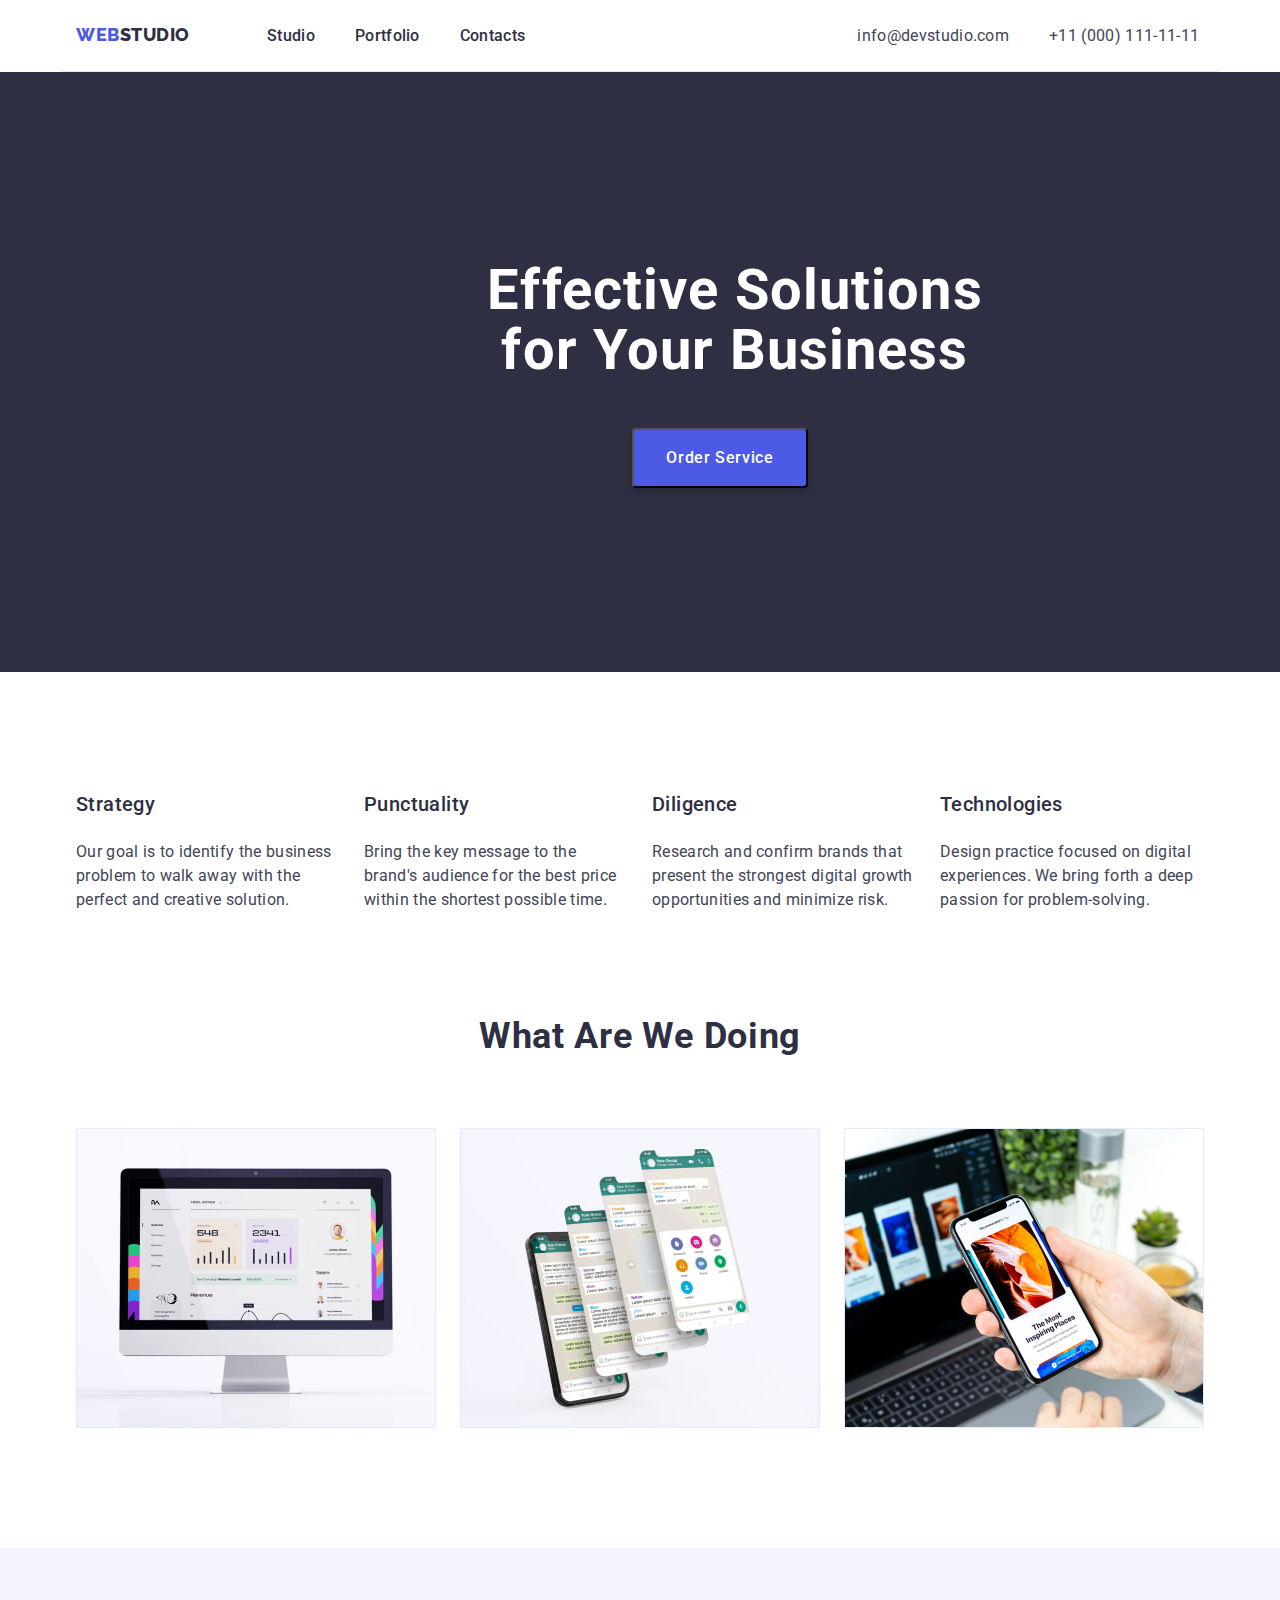
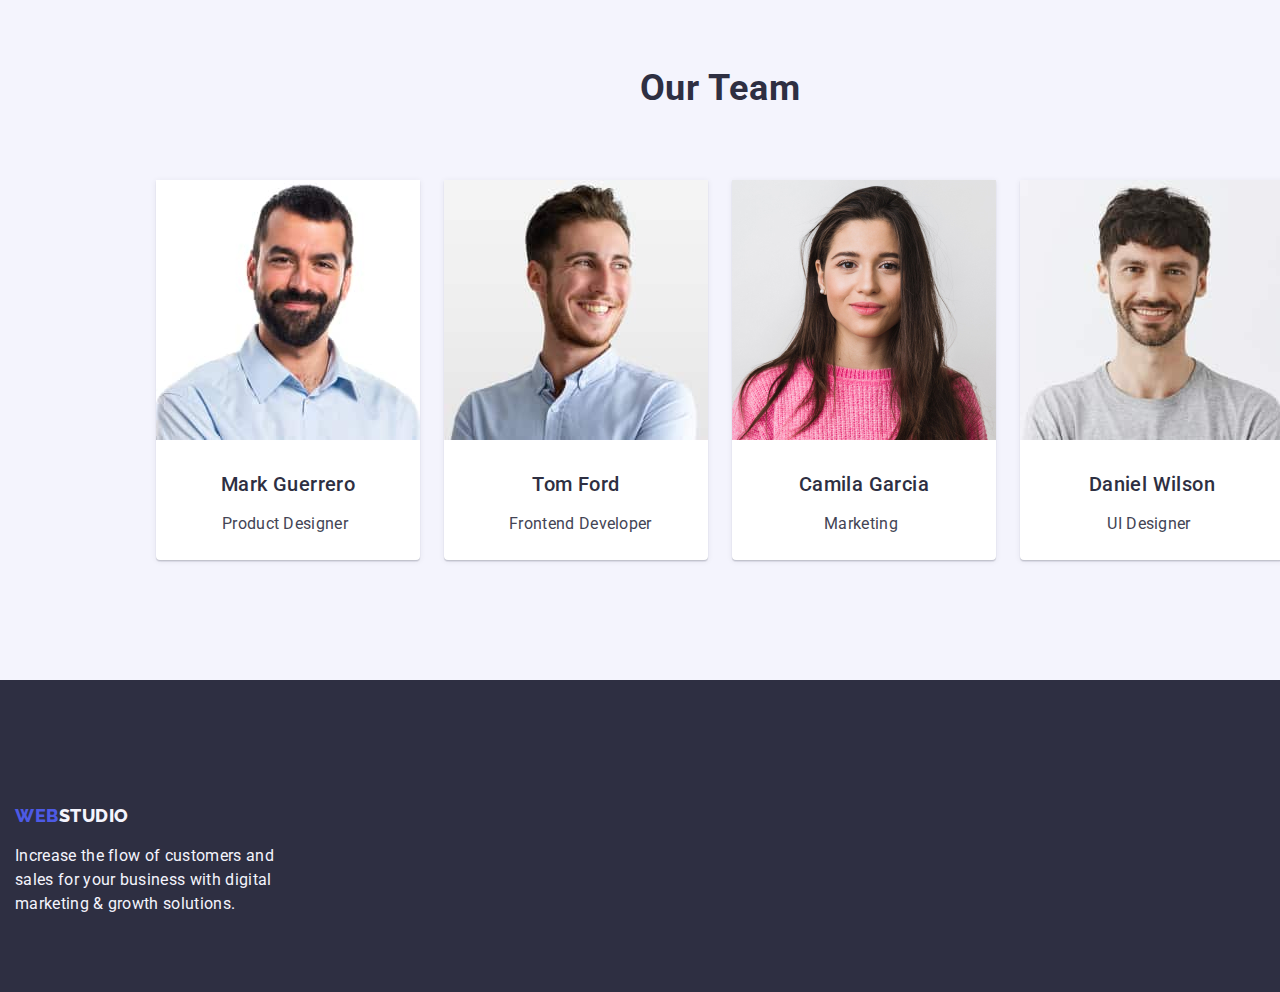
==== commit 37ac2c58: "finaly" ====
--- a/index.html
+++ b/index.html
@@ -7,6 +7,10 @@
     <link rel="preconnect" href="https://fonts.googleapis.com" />
     <link rel="preconnect" href="https://fonts.gstatic.com" crossorigin />
     <link
+      rel="stylesheet"
+      href="https://cdnjs.cloudflare.com/ajax/libs/modern-normalize/1.1.0/modern-normalize.min.css"
+    />
+    <link
       href="https://fonts.googleapis.com/css2?family=Raleway:wght@800&family=Roboto:wght@400;500;700&display=swap"
       rel="stylesheet"
     />
@@ -15,36 +19,38 @@
     <title>Web Studio</title>
   </head>
   <body>
-    <header class="header">
+    <header class="header container">
       <nav class="navigation">
         <a class="navigation-logo-web logo link" href="./index.html">
           Web<span class="navigation-logo-studio">Studio</span>
         </a>
-        <ul class="navigation-list list">
-          <!-- current disable -->
-          <li>
-            <a class="navigation-item link" href="./index.html">Studio</a>
-          </li>
-          <li>
-            <a class="navigation-item link" href="./portfolio.html"
-              >Portfolio</a
-            >
-          </li>
-          <li>
-            <a class="navigation-item link" href="">Contacts</a>
-          </li>
-        </ul>
+
+        <div class="navigation-list-content">
+          <ul class="navigation-list list">
+            <li>
+              <a class="navigation-item link" href="./index.html">Studio</a>
+            </li>
+            <li>
+              <a class="navigation-item link" href="./portfolio.html"
+                >Portfolio</a
+              >
+            </li>
+            <li>
+              <a class="navigation-item link" href="">Contacts</a>
+            </li>
+          </ul>
+        </div>
       </nav>
 
       <address class="contact">
         <ul class="contact-list list">
           <li>
-            <a class="contact-item link" href="mailto:info@devstudio.com"
+            <a class="contact-item-mail link" href="mailto:info@devstudio.com"
               >info@devstudio.com</a
             >
           </li>
           <li>
-            <a class="contact-item link" href="tel:+110001111111"
+            <a class="contact-item-phone link" href="tel:+110001111111"
               >+11 (000) 111-11-11</a
             >
           </li>
@@ -52,51 +58,56 @@
       </address>
     </header>
     <main>
-      <section class="hero">
-        <h1 class="hero-title">Effective Solutions for Your Business</h1>
-        <button class="hero-button" type="button">Order Service</button>
-      </section>
-
-      <section class="features">
-        <h2 class="features-title secondary-title" hidden>Features</h2>
-        <ul class="features-list list">
-          <li>
-            <h3 class="features-subtitle">Strategy</h3>
-            <p class="features-text">
-              Our goal is to identify the business problem to walk away with the
-              perfect and creative solution.
-            </p>
-          </li>
-          <li>
-            <h3 class="features-subtitle">Punctuality</h3>
-            <p class="features-text">
-              Bring the key message to the brand's audience for the best price
-              within the shortest possible time.
-            </p>
-          </li>
-          <li>
-            <h3 class="features-subtitle">Diligence</h3>
-            <p class="features-text">
-              Research and confirm brands that present the strongest digital
-              growth opportunities and minimize risk.
-            </p>
-          </li>
-          <li>
-            <h3 class="features-subtitle">Technologies</h3>
-            <p class="features-text">
-              Design practice focused on digital experiences. We bring forth a
-              deep passion for problem-solving.
-            </p>
-          </li>
-        </ul>
-      </section>
-
-      <section class="specialization">
+      <section class="hero container">
+        <div class="align-hero-title-button">
+          <h1 class="hero-title">Effective Solutions for Your Business</h1>
+          <button class="hero-button" type="button">Order Service</button>
+        </div>
+      </section>
+
+      <section class="features container">
+        <div class="align-features">
+          <h2 class="features-title secondary-title" hidden>Features</h2>
+          <ul class="features-list list">
+            <li class="features-item">
+              <h3 class="features-subtitle">Strategy</h3>
+              <p class="features-text">
+                Our goal is to identify the business problem to walk away with
+                the perfect and creative solution.
+              </p>
+            </li>
+            <li class="features-item">
+              <h3 class="features-subtitle">Punctuality</h3>
+              <p class="features-text">
+                Bring the key message to the brand's audience for the best price
+                within the shortest possible time.
+              </p>
+            </li>
+            <li class="features-item">
+              <h3 class="features-subtitle">Diligence</h3>
+              <p class="features-text">
+                Research and confirm brands that present the strongest digital
+                growth opportunities and minimize risk.
+              </p>
+            </li>
+            <li class="features-item">
+              <h3 class="features-subtitle">Technologies</h3>
+              <p class="features-text">
+                Design practice focused on digital experiences. We bring forth a
+                deep passion for problem-solving.
+              </p>
+            </li>
+          </ul>
+        </div>
+      </section>
+
+      <section class="specialization container">
         <h2 class="specialization-title secondary-title">What are we doing</h2>
         <ul class="specialization-list list">
           <li>
             <img
-              src="images\1-(1).jpg"
+              class="specialization-first-img"
+              src="./images/1-1.jpg"
               alt="monitor"
               width="360"
               height="300"
@@ -104,77 +115,94 @@
           </li>
           <li>
             <img
-              src="images\2-(1).jpg"
+              class="specialization-second-img"
+              src="./images/2-1.jpg"
               alt="messenger in the phone"
               width="360"
               height="300"
             />
           </li>
-          <li>
-            <img
-              src="images\3-(1).jpg"
+          <li class="specialization-last-img">
+            <img
+              src="./images/3-1.jpg"
               alt="website on the phone"
               width="360"
               height="300"
+              ;
             />
           </li>
         </ul>
       </section>
 
-      <section class="team">
+      <section class="team container">
         <h2 class="team-title secondary-title">Our Team</h2>
         <ul class="team-list list">
           <li class="team-item">
             <img
-              src="images\1-st-man-(1).jpg"
+              class="team-img"
+              src="./images/1-st-man-1.jpg"
               alt="the company's product designer"
               width="264"
               height="260"
             />
-            <h3 class="team-name">Mark Guerrero</h3>
-            <p class="team-position">Product Designer</p>
-          </li>
-          <li class="team-item">
-            <img
-              src="images\2-th-man-(1).jpg"
+            <div clas="team-card-container">
+              <h3 class="team-name">Mark Guerrero</h3>
+              <p class="team-position">Product Designer</p>
+            </div>
+          </li>
+          <li class="team-item">
+            <img
+              class="team-img"
+              src="./images/2-th-man-1.jpg"
               alt="the company's frontend developer"
               width="264"
               height="260"
             />
-            <h3 class="team-name">Tom Ford</h3>
-            <p class="team-position">Frontend Developer</p>
-          </li>
-          <li class="team-item">
-            <img
-              src="images\3-th-woman-(1).jpg"
+            <div class="team-card-container">
+              <h3 class="team-name">Tom Ford</h3>
+              <p class="team-position">Frontend Developer</p>
+            </div>
+          </li>
+          <li class="team-item">
+            <img
+              class="team-img"
+              src="./images/3-th-woman-1.jpg"
               alt="the company's marketer"
               width="264"
               height="260"
             />
-            <h3 class="team-name">Camila Garcia</h3>
-            <p class="team-position">Marketing</p>
-          </li>
-          <li class="team-item">
-            <img
-              src="images\4-th-man-(1).jpg"
+            <div class="team-card-container">
+              <h3 class="team-name">Camila Garcia</h3>
+              <p class="team-position">Marketing</p>
+            </div>
+          </li>
+          <li class="team-item">
+            <img
+              class="team-img"
+              src="./images/4-th-man-1.jpg"
               alt="the company's ui designer"
               width="264"
               height="260"
             />
-            <h3 class="team-name">Daniel Wilson</h3>
-            <p class="team-position">UI Designer</p>
+            <div class="team-card-container">
+              <h3 class="team-name">Daniel Wilson</h3>
+              <p class="team-position">UI Designer</p>
+            </div>
           </li>
         </ul>
       </section>
     </main>
-    <footer class="footer">
-      <a class="footer-logo-web logo link" href="./index.html">
-        Web<span class="footer-logo-studio-invert">Studio</span>
-      </a>
-      <p class="footer-text">
-        Increase the flow of customers and sales for your business with digital
-        marketing & growth solutions.
-      </p>
+    <footer class="footer container">
+      <div class="footer-box-logo-text">
+        <a class="footer-logo-web logo link" href="./index.html">
+          Web<span class="footer-logo-studio-invert">Studio</span>
+        </a>
+
+        <p class="footer-text">
+          Increase the flow of customers and sales for your business with
+          digital marketing & growth solutions.
+        </p>
+      </div>
     </footer>
   </body>
 </html>
--- a/css/style.css
+++ b/css/style.css
@@ -25,18 +25,25 @@
     --color-border-work-cards: #e7e9fc;
 
     --color-background-body: #ffffff;
+    --color-team-item: #ffffff;
+    --color-contact-item-mail: ##434455;
 
     --color-background-hero: #2e2f42;
+    --color-team-title: #2e2f42;
+    --color-feature-text: #434455;
     --color-background-button-order: #4d5ae5;
     --color-background-button-order-hover-focus: #404bbf;
     --color-background-team: #f4f4fd;
     --color-background-team-item: #ffffff;
     --color-background-footer: #2e2f42;
     --color-background-filter-button: #f4f4fd;
+
+    --color-background-portfolio-items: #ffffff;
+    --color-backdround-portfolio-border: #E7E9FC;
 }
 
 .link {
-    text-decoration: none;
+    text-decoration: none;    
 }
 
 .list {
@@ -49,30 +56,92 @@
     color: var(--color-text-secondary);
     background: var(--color-background-body);
 }
+img {
+    display: block;
+}
+
+h1,
+h2,
+h3,
+h4 {
+    margin-top: 0;
+    margin-bottom: 0;
+}
+
+ul,
+ol {
+    margin-top: 0;
+    margin-bottom: 0;
+    padding-left: 0;
+}
+.container {
+    width:1158px;
+    margin-left:auto;
+    margin-right:auto;
+    padding-left: 15px;  
+    padding-right: 15px;
+}
 
 /* STUDIO */
 .header {
+    display:flex;
     border-bottom: 1px solid var(--color-border-bottom-header);
-}
+    
+        width: 1158px;
+        height: 72px;
+        left: 0px;
+        top: 0px;
+}
+
+.navigation {
+    display: flex;
+    margin-left: 0px;
+}
+
+
 
 /* navigation */
 
 .logo {
+    display: block;
+    width: 115px;
+    height: 24px;
+    margin-top: 24px;
+    margin-right: 76px;
+    margin-left: 0px;
     text-transform: uppercase;
     font-family: "Raleway", sans-serif;
     font-weight: 800;
     font-size: 18px;
     line-height: 1.17;
     letter-spacing: 0.03em;
+    
 }
 
 .navigation-logo-web,
 .footer-logo-web {
     color: var(--color-text-logo-web);
+    
 }
 
 .navigation-logo-studio {
     color: var(--color-text-navigation-logo-studio);
+    
+}
+
+
+.navigation-list {
+    display: flex;  
+    flex-direction: row;
+    align-items: flex-start;
+    padding: 0px;
+    gap: 40px;        
+}
+
+.navigation-list-content {
+    display:block;
+    margin-top: 24px;
+    margin-right: 332px;
 }
 
 .navigation-item {
@@ -90,38 +159,96 @@
 }
 
 /* contact */
-.contact {
+.contact {    
     font-style: normal;
 }
-
-.contact-item {
+.contact-list {
+    display: flex;     
+}
+
+.contact-item-mail,
+.contact-item-phone {
     font-size: 16px;
     line-height: 1.5;
     letter-spacing: 0.02em;
     color: var(--color-text-secondary);
 }
 
-.contact-item:hover,
-.contact-item:focus {
+.contact-item-mail:hover,
+.contact-item-mail:focus {
     color: var(--color-contact-hover-focus);
 }
+.contact-item-phone:hover,
+.contact-item-phone:focus {
+    color: var(--color-contact-hover-focus);
+}
+
+ .contact-item-phone {
+    display: block;   
+       margin-top: 24px;       
+       margin-right: 0px;
+        width: 151px;
+        height: 24px;
+    
+        font-family: 'Roboto';
+        font-style: normal;
+        font-weight: 400;
+        font-size: 16px;
+        line-height: 24px;        
+        letter-spacing: 0.02em;    
+        color: var(--color-text-secondary);        
+ }
+
+ .contact-item-mail{
+    display: block;
+    margin-top: 24px;    
+    margin-right: 40px;    
+    
+        font-family: 'Roboto';
+        font-style: normal;
+        font-weight: 400;
+        font-size: 16px;
+        line-height: 24px;        
+        letter-spacing: 0.02em;
+    
+        color: var(--color-contact-item-mail);
+ }
 
 /* hero */
 
 .hero {
     background: var(--color-background-hero);
     text-align: center;
+    width: 1440px;
+    height: 600px;
 }
 
 .hero-title {
+        width: 496px;
+        height: 120px;
+    
+    font-family:  "Roboto", sans-serif;
+    font-style: normal;
+    
     font-weight: 700;
     font-size: 56px;
-    line-height: 1.07;
+    line-height: 60px;
+    text-align: center;
     letter-spacing: 0.02em;
     color: var(--color-text-hero-title);
 }
+.align-hero-title-button {
+padding: 188px 472px 292px;
+}
 
 .hero-button {
+    display: flex;
+    flex-direction: row;
+    align-items: flex-start;    
+    margin-top: 48px;
+    margin-right:auto;
+    margin-left:auto;
+    padding: 16px 32px;
     font-family: "Roboto", sans-serif;
     font-weight: 500;
     font-size: 16px;
@@ -132,27 +259,72 @@
     box-shadow: 0px 4px 4px rgba(0, 0, 0, 0.15);
     border-radius: 4px;
     cursor: pointer;
-}
-
-.hero-button:hover,
+    gap: 10px;
+}
+
+.hero-button:hover, 
 .hero-button:focus {
-    background: var(--color-background-button-order-hover-focus);
-}
+    background: var(--color-background-button-order-hover-focus) ;
+}
+
 
 /* features */
-
-.features-subtitle {
-    font-weight: 500;
-    font-size: 20px;
-    line-height: 1.2;
-    letter-spacing: 0.02em;
-    color: var(--color-text-main);
+.features {
+    width: 1158px;
+    height: 344px;  
+}
+
+.align-features {
+    padding-top: 120px;
+    padding-bottom: 120px;
+     
+}
+
+.features-list {
+    display: flex;    
+    width: 1128px;
+    height: 104px;
+    margin-left: auto;
+    margin-right: auto; 
+    gap: 24px;
+      
+}
+
+.features-item {
+    display: flex;
+    flex-direction:column;
+    width: 264px;
+    height: 104px;
+    padding: 0px;
+    align-items: flex-start;
+    gap: 8px;
+}
+
+.features-subtitle {    
+        width: 264px;
+        height: 24px;  
+        font-family: 'Roboto';
+        font-style: normal;
+        font-weight: 500;
+        font-size: 20px;
+        line-height: 24px;       
+        letter-spacing: 0.02em;    
+        color: var(--color-text-main);
 }
 
 .features-text {
-    font-size: 16px;
-    line-height: 1.5;
-    letter-spacing: 0.02em;
+        width: 264px;
+        height: 72px;
+        font-family: 'Roboto';
+        font-style: normal;
+        font-weight: 400;
+        font-size: 16px;
+        line-height: 24px;        
+        letter-spacing: 0.02em;    
+        color: var(--color-feature-text);    
+        flex: none;
+        order: 1;
+        flex-grow: 0;
 }
 
 /* secondary-title */
@@ -168,44 +340,136 @@
 }
 
 /* specialization */
+.specialization {
+    width: 1158px;
+    height: 532px;
+}
+.specialization-title {
+
+    display: block;
+    width: 323px;
+    height: 40px;
+    margin-left: auto;
+    margin-right: auto;
+
+    font-family: 'Roboto';
+        font-style: normal;
+        font-weight: 700;
+        font-size: 36px;
+        line-height: 40px;       
+        text-align: center;
+        letter-spacing: 0.02em;
+        white-space: nowrap;
+}
 
 .specialization-list {
-    text-align: center;
+    display: flex;
+    margin-top: 72px;
+    gap: 24px;
 }
 
 .specialization-list li img {
-    border: 1px solid var(--color-border-specialization-item);
-    display: inline-block;
-}
+    display: block;
+    border: 1px  var(--color-border-specialization-item);
+    
+     
+}
+
 
 /* team */
 
-.team {
-    background: var(--color-background-team);
-    text-align: center;
-}
-
-.team-item {
-    background: var(--color-background-team-item);
-    display: inline-block;
-    box-shadow: 0px 1px 6px rgba(46, 47, 66, 0.08),
-        0px 1px 1px rgba(46, 47, 66, 0.16), 0px 2px 1px rgba(46, 47, 66, 0.08);
-    border-radius: 0px 0px 4px 4px;
+.team { 
+        width: 1440px;
+        height: 732px;
+        background-color: var(--color-background-team);       
+}
+
+.team-title {
+    display: block;  
+        width: 162px;
+        height: 40px;        
+        font-family: 'Roboto';
+        font-style: normal;
+        font-weight: 700;
+        font-size: 36px;
+        line-height: 40px;        
+        text-align: center;
+        letter-spacing: 0.02em;
+        padding-top: 120px;
+        margin-right: auto;
+        margin-left: auto;
+        color: var(--color-team-title);
+        white-space: nowrap;
+}
+
+
+.team-list {
+    display: flex;
+    flex-direction: row;    
+    width: 1128px;
+    height: 380px;
+    padding-top: 112px;
+    margin-right:auto;
+    margin-left:auto;
+    gap: 24px;
+}
+
+.team-item {   
+        display: flex;
+            flex-direction: column;            
+            align-items: center;
+            margin-bottom: 120px;            
+            width: 264px;
+            height: 380px;                 
+            background: var(--color-team-item);
+            box-shadow: 0px 1px 6px rgba(46, 47, 66, 0.08), 0px 1px 1px rgba(46, 47, 66, 0.16), 0px 2px 1px rgba(46, 47, 66, 0.08);
+            border-radius: 0px 0px 4px 4px;
+}
+.team-img {
+        width: 264px;
+        height: 260px;
+        
+}
+
+.team-item div {
+   padding: 32px 16px 32px 16px; 
 }
 
 .team-name {
-    font-weight: 500;
-    font-size: 20px;
-    line-height: 1.2;
-    letter-spacing: 0.02em;
-    color: var(--color-text-main);
+    width: 134px;
+        height: 24px;
+    
+        font-family: 'Roboto';
+        font-style: normal;
+        font-weight: 500;
+        font-size: 20px;
+        line-height: 24px;
+        
+        text-align: center;
+        letter-spacing: 0.02em;
+        white-space: nowrap;
+    
+        color: #2E2F42;
 }
 
 .team-position {
-    font-size: 16px;
-    line-height: 1.5;
-    letter-spacing: 0.02em;
-}
+    width: 128px;
+        height: 24px;
+    
+        font-family: 'Roboto';
+        font-style: normal;
+        font-weight: 400;
+        font-size: 16px;
+        line-height: 24px;
+      
+        text-align: center;
+        letter-spacing: 0.02em;
+    
+        color: #434455;
+      
+    white-space: nowrap;
+}
+
 
 /* PORTFOLIO */
 
@@ -223,13 +487,31 @@
     cursor: pointer;
 }
 
-/* .current-button {
-  background: var(--color-filter-button-current);
-  color: var(--color-text-filter-button-current);
-  box-shadow: 0px 3px 1px rgba(0, 0, 0, 0.1), 0px 2px 1px rgba(0, 0, 0, 0.08),
-    0px 2px 2px rgba(0, 0, 0, 0.12);
-  border: 1px solid var(--color-filter-button-current);
-} */
+.works-filter-list {
+    display: flex;
+    align-items: flex-start;
+    flex-direction: row;    
+    padding-top: 96px;
+    padding-bottom: 72px;
+    margin-right: auto;    
+    margin-left: auto;
+    gap: 24px;
+    width: 586px;
+    height: 48px;
+    }
+
+    
+
+    .works-filter-button {                
+            display: flex;
+            flex-direction: row;
+            align-items: center;
+            padding: 12px 24px;   
+            height: 48px;
+            white-space: nowrap;            
+    }
+    
+
 .works-filter-button:hover,
 .works-filter-button:focus {
     background: var(--color-filter-button-hover-focus);
@@ -242,32 +524,160 @@
 /* works */
 .works {
     text-align: center;
-}
-
-.works-list li {
+    gap: 24px;
+    
+}
+
+.works-list > li{
     border: 1px solid var(--color-border-work-cards);
     display: inline-block;
-    text-align: left;
-}
-
-.works-subtitle {
+    text-align: left; 
+    gap: 44px;   
+}
+
+
+
+.works-subtitle { 
+    font-family: 'Roboto';
+    font-style: normal;
     font-weight: 500;
     font-size: 20px;
     line-height: 1.2;
     letter-spacing: 0.02em;
-    color: var(--color-text-main);
+    color: var(--color-text-main);   
 }
 
 .works-text {
+    font-family: 'Roboto';
+    font-style: normal;
     font-size: 16px;
+    font-weight: 400;
     line-height: 1.5;
     letter-spacing: 0.02em;
     color: var(--color-text-secondary);
-}
+    margin: 0px;    
+    }
+
+.work-div-subtitle-text {
+    
+            display: flex;
+            flex-direction: column;
+            justify-content: center;
+            align-items: flex-start;
+            padding: 32px 16px;
+            gap: 8px;
+            width: 360px;
+            height: 56px;
+        }
+
+.work-item-first{
+    box-sizing: border-box;        
+        width: 360px;
+        height: 420px;
+        margin-bottom: 48px;      
+        background: var(--color-background-portfolio-items);        
+        border: 1px solid var(--color-backdround-portfolio-border);
+}
+.work-item-second {
+    box-sizing: border-box;
+    width: 360px;
+    height: 420px;
+    margin-right: 24px;
+    margin-left: 24px;    
+    background: var(--color-background-portfolio-items);
+    border: 1px solid var(--color-backdround-portfolio-border);
+}
+.work-item-third{
+    box-sizing: border-box;
+    width: 360px;
+    height: 420px;
+    
+    background: var(--color-background-portfolio-items);
+    border: 1px solid var(--color-backdround-portfolio-border);
+}
+
+.work-item-fourth {
+    box-sizing: border-box;
+    width: 360px;
+    height: 420px;
+    margin-bottom: 48px;
+    background: var(--color-background-portfolio-items);
+    border: 1px solid var(--color-backdround-portfolio-border);
+}
+
+.work-item-fifth {
+    box-sizing: border-box;
+    width: 360px;
+    height: 420px;
+    margin-right: 24px;
+    margin-left: 24px;
+    background: var(--color-background-portfolio-items);
+    border: 1px solid var(--color-backdround-portfolio-border);
+}
+
+.work-item-sixth {
+    box-sizing: border-box;
+    width: 360px;
+    height: 420px;
+
+    background: var(--color-background-portfolio-items);
+    border: 1px solid var(--color-backdround-portfolio-border);
+}
+.work-item-seventh {
+    box-sizing: border-box;
+    width: 360px;
+    height: 420px;
+    margin-bottom: 120px;
+    background: var(--color-background-portfolio-items);
+    border: 1px solid var(--color-backdround-portfolio-border);
+}
+
+.work-item-eights {
+    box-sizing: border-box;
+    width: 360px;
+    height: 420px;
+    margin-right: 24px;
+    margin-left: 24px;
+    background: var(--color-background-portfolio-items);
+    border: 1px solid var(--color-backdround-portfolio-border);
+}
+
+.work-item-nineth {
+    box-sizing: border-box;
+    width: 360px;
+    height: 420px;
+
+    background: var(--color-background-portfolio-items);
+    border: 1px solid var(--color-backdround-portfolio-border);
+}
+
+
+
 
 /* footer */
 .footer {
+    
+        width: 1440px;
+        height: 312px;
+        
     background: var(--color-background-footer);
+
+}
+.footer-box-logo-text{   
+        width: 264px;
+        height: 112px;
+        padding: 100px 1020px 100px 0px;
+}
+
+.footer-logo-web {
+    display: flex;
+        flex-direction: row;
+        align-items: center;
+        padding: 0px;
+    
+        width: 115px;
+        height: 24px;
+       
 }
 
 .footer-logo-studio-invert {
@@ -275,8 +685,16 @@
 }
 
 .footer-text {
+    display: flex;
+    width: 264px;
+    height: 72px;
+    font-family: 'Roboto';
+    font-style: normal;
+    font-weight: 400;
     font-size: 16px;
+    flex-direction: row;
     line-height: 1.5;
     letter-spacing: 0.02em;
     color: var(--color-text-footer);
+    /*white-space: nowrap;*/
 }